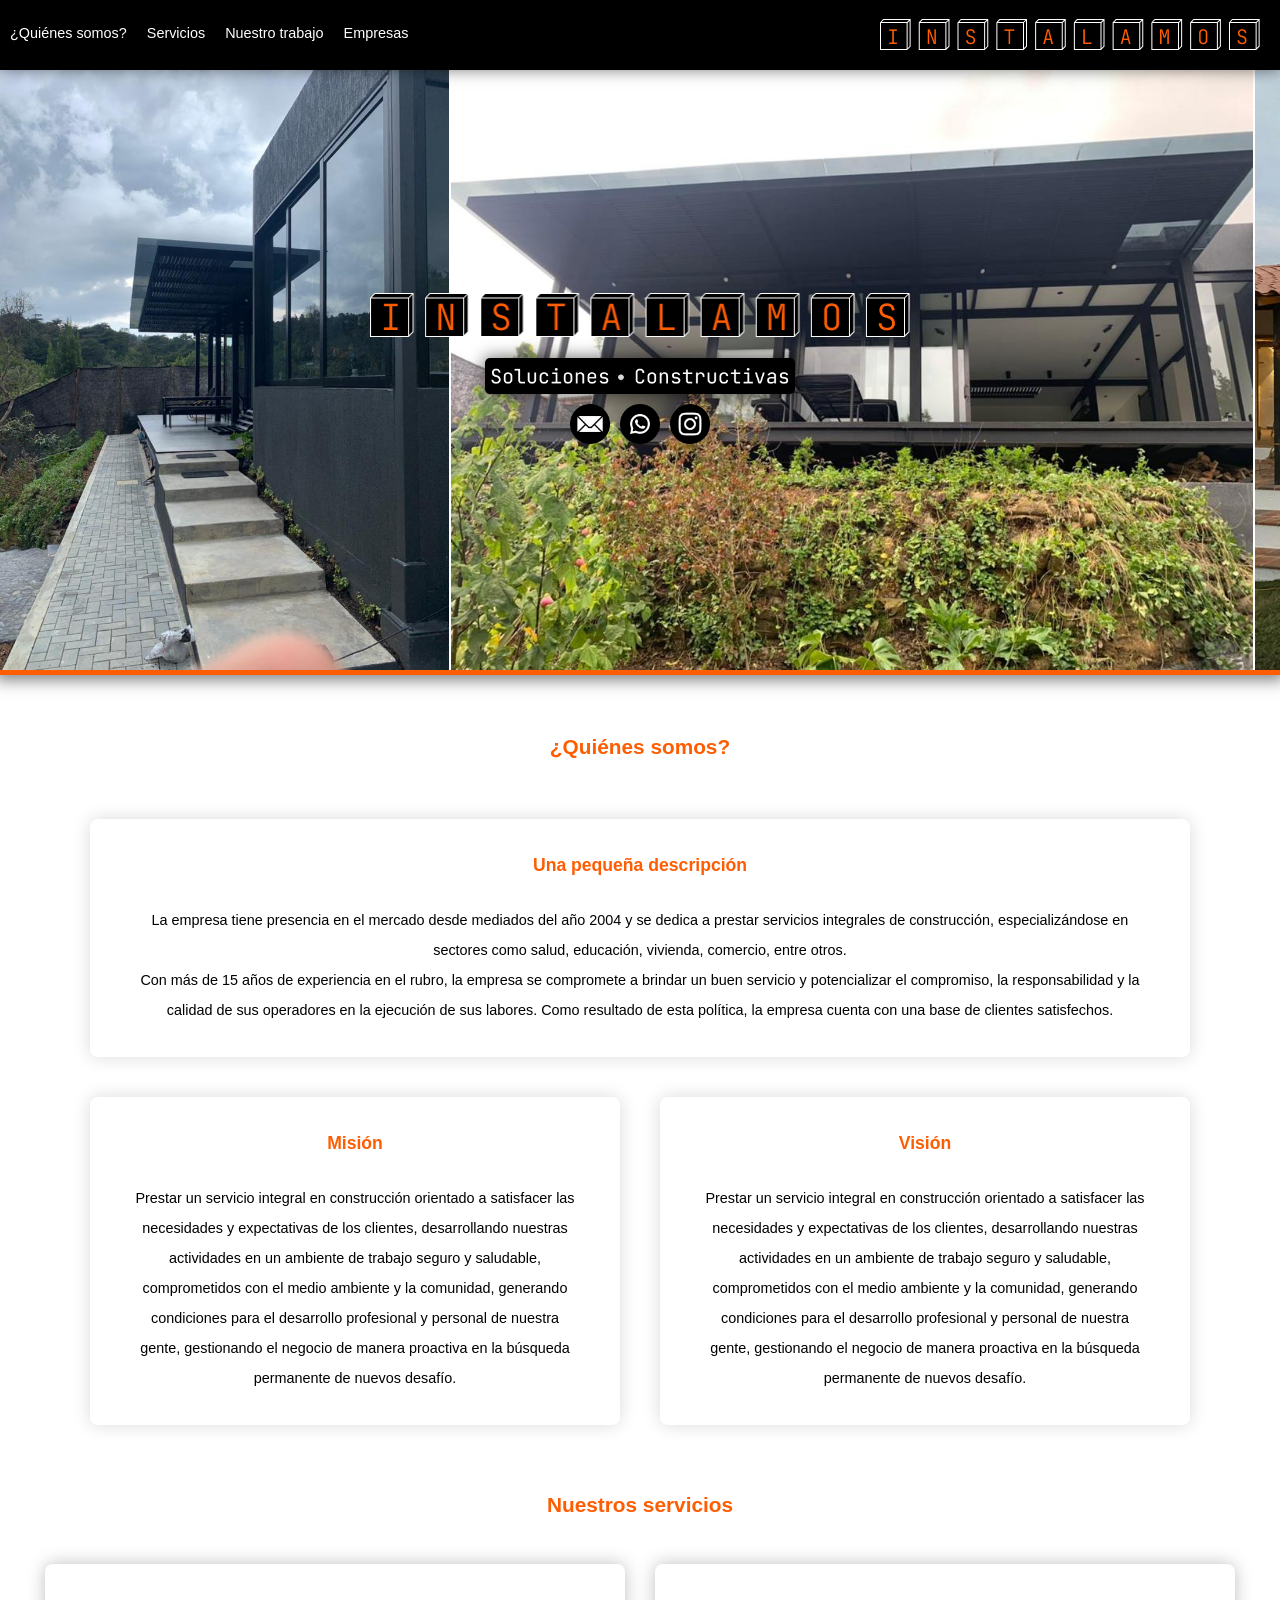
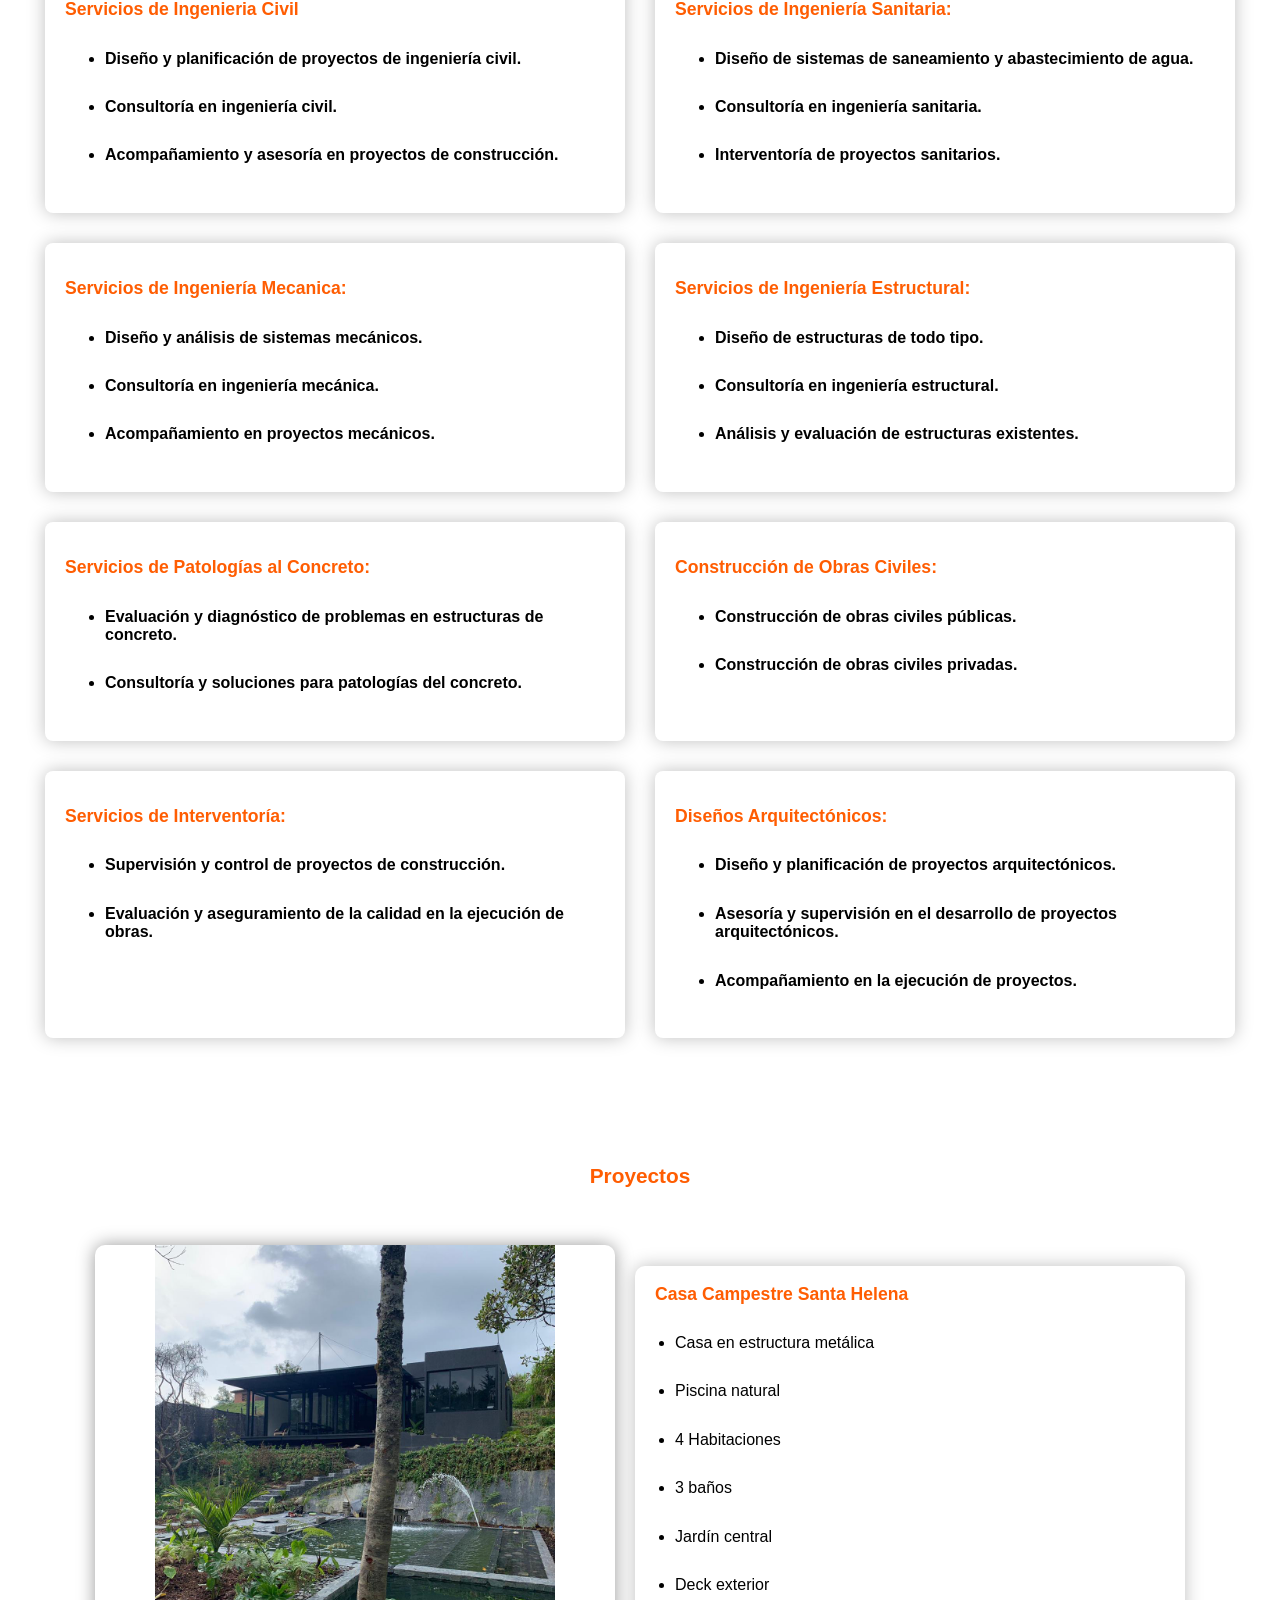
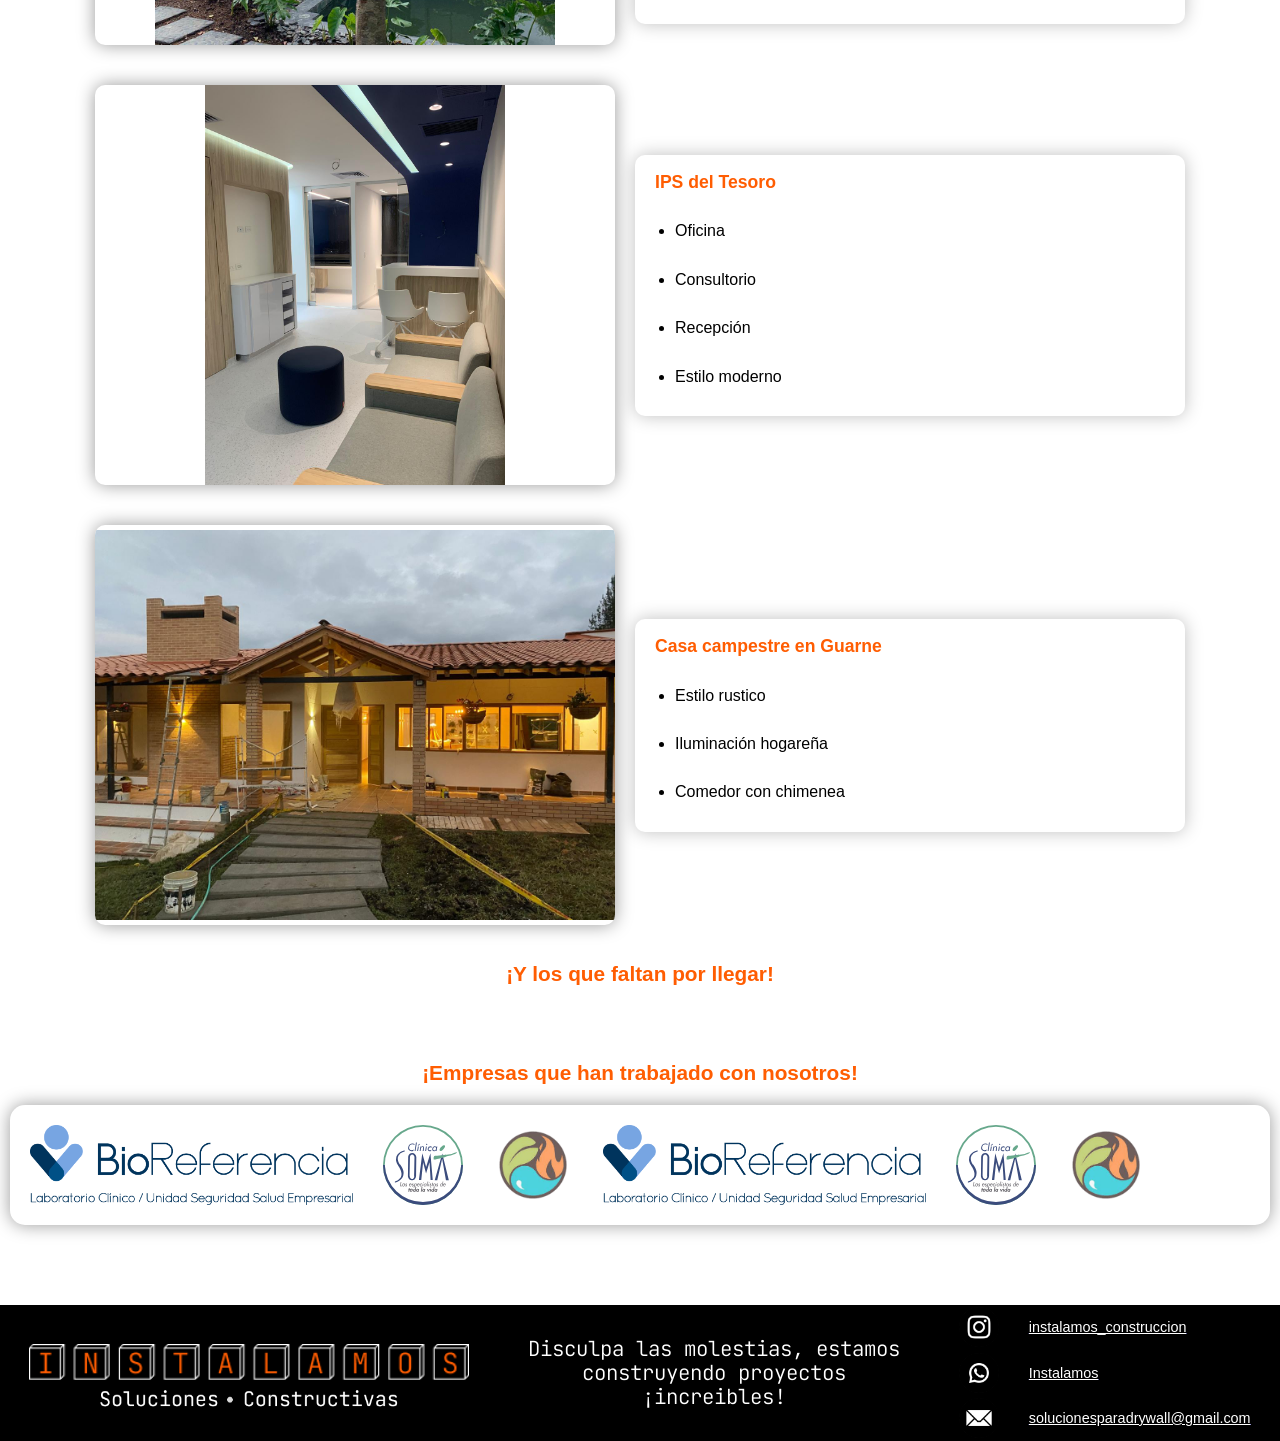
==== index.html @ e7bf5187 "navCel" ====
<!DOCTYPE html>
<html lang="es">

<head>
    <meta charset="UTF-8">
    <meta name="viewport" content="width=device-width, initial-scale=1.0">
    <link rel="stylesheet" href="./instalamos.css" type="text/css">
    <link rel="stylesheet" href="./normalize.css" type="text/css">
    <link rel="preconnect" href="https://fonts.googleapis.com">
    <script src="https://ajax.googleapis.com/ajax/libs/jquery/3.3.1/jquery.min.js"></script>
    <link rel="preconnect" href="https://fonts.gstatic.com" crossorigin>
    <link
        href="https://fonts.googleapis.com/css2?family=JetBrains+Mono:ital,wght@0,100;0,200;0,300;0,400;0,500;0,600;0,700;0,800;1,100;1,300;1,400;1,500;1,600;1,700;1,800&display=swap"
        rel="stylesheet">
    <script src="./imports/scrollreveal.js"></script>
    <title>Instalamos</title>
</head>

<body>
    <div class="navCel" id="navCel">
        <div class="imgNav">
            <img src="assets/navIcon.png" onclick="openNav()">
        </div>
        <div class="menu">
            <ul>
                <li><a href="#Whoweare">¿Quiénes somos?</a></li>
                <li><a href="#Services">Servicios</a></li>
                <li><a href="#jobs">Nuestro trabajo</a></li>
                <li><a href="#companys">Empresas</a></li>
            </ul>
        </div>
    </div>
    <nav id="Navbar" class="Nav-bar">
        <div class="first-mid">
            <ul class="Nav-bar-first-mid">
                <li><a href="#Whoweare">¿Quiénes somos?</a></li>
                <li><a href="#Services">Servicios</a></li>
                <li><a href="#jobs">Nuestro trabajo</a></li>
                <li><a href="#companys">Empresas</a></li>
            </ul>
        </div>
        <div class="second-mid">
            <img src="assets/navIcon.png" alt="" onclick="openNav()">
            <img src="./assets/second logo.png" alt="">
        </div>
    </nav>
    <header class="Header-content">
        <div class="aboveHeader">
            <div class="logo">
                <img class="logotype" src="./assets/first logo.png" alt="">
                <img class="phrase" src="./assets/phrase.png" alt="">
                <div class="inside-links">
                    <a href="mailto:solucionesparadrywall@gmail.com">
                        <img class="icon-red" src="./assets/correo-electronico.png" alt="">
                    </a>
                    <a href="https://wa.me/573127674443">
                        <img class="icon-red" src="./assets/whatsapp.png" alt="">
                    </a>
                    <a href="https://www.instagram.com/instalamos_construccion/">
                        <img class="icon-red" src="./assets/instagram.png" alt="">
                    </a>
                </div>
            </div>
        </div>
        <div class="content-group">
            <div class="orange-lines-logo">
                <div class="orange-lines">
                    <img src="./assets/casaCampestre/Escaleras exteriores.jpeg" alt="">
                    <img src="./assets/casaCampestre/Balcon.jpeg" alt="">
                    <img src="./assets/casaGuarne/casaGuarne - entrada.jpeg" alt="">
                    <img src="./assets/casaGuarne/casaGuarne - comedor.jpeg" alt="">
                    <img src="./assets/ipsTesoro/ipsTesoro - home.jpeg" alt="">
                    <img src="./assets/ipsTesoro/ipsTesoro - entrada.jpeg" alt="">
                    <img src="./assets/casaCampestre/Escaleras exteriores.jpeg" alt="">
                    <img src="./assets/casaCampestre/Balcon.jpeg" alt="">
                    <img src="./assets/casaGuarne/casaGuarne - entrada.jpeg" alt="">
                    <img src="./assets/casaGuarne/casaGuarne - comedor.jpeg" alt="">
                    <img src="./assets/ipsTesoro/ipsTesoro - home.jpeg" alt="">
                    <img src="./assets/ipsTesoro/ipsTesoro - entrada.jpeg" alt="">
                    <img src="./assets/casaCampestre/Escaleras exteriores.jpeg" alt="">
                    <img src="./assets/casaCampestre/Balcon.jpeg" alt="">
                    <img src="./assets/casaGuarne/casaGuarne - entrada.jpeg" alt="">
                    <img src="./assets/casaGuarne/casaGuarne - comedor.jpeg" alt="">
                    <img src="./assets/ipsTesoro/ipsTesoro - home.jpeg" alt="">
                    <img src="./assets/ipsTesoro/ipsTesoro - entrada.jpeg" alt="">
                </div>
            </div>
        </div>
    </header>
    <div id="Whoweare" class="titleBussines">
        <h2 >¿Quiénes somos?</h2>
    </div>
    <section class="bussines-description">
        <div class="description1 BoxDetails">
            <h3>Una pequeña descripción</h3>
            <p>La empresa tiene presencia en el mercado desde mediados del año 2004 y se dedica a prestar servicios
                integrales de construcción, especializándose en sectores como salud, educación, vivienda, comercio,
                entre otros. <br>
                Con más de 15 años de experiencia en el rubro, la empresa se compromete a brindar un buen servicio y
                potencializar el compromiso, la responsabilidad y la calidad de sus operadores en la ejecución de sus
                labores.
                Como resultado de esta política, la empresa cuenta con una base de clientes satisfechos.</p>
        </div>

        <div class="description2 BoxDetails">
            <h3>Misión</h3>
            <p>Prestar un servicio integral en construcción orientado a
                satisfacer las necesidades y expectativas de los clientes,
                desarrollando nuestras actividades en un ambiente de trabajo
                seguro y saludable, comprometidos con el medio ambiente y la
                comunidad, generando condiciones para el desarrollo profesional y
                personal de nuestra gente, gestionando el negocio
                de manera proactiva en la búsqueda permanente de nuevos desafío.</p>
        </div>
        <div class="description3 BoxDetails">
            <h3>Visión</h3>
            <p>Prestar un servicio integral en construcción orientado
                a satisfacer las necesidades y expectativas de los clientes, desarrollando
                nuestras actividades en un ambiente de trabajo seguro y saludable, comprometidos
                con el medio ambiente y la comunidad, generando condiciones para el desarrollo profesional y
                personal de nuestra gente, gestionando el negocio de manera proactiva en la búsqueda
                permanente de nuevos desafío.</p>
        </div>
    </section>
    <section class="bussines-services" >
        <div class="title" id="Services">
            <h2>Nuestros servicios</h2>
        </div>
        <div class="BoxDetails2">
            <h3>Servicios de Ingenieria Civil</h3>
            <ul>
                <li>Diseño y planificación de proyectos de ingeniería civil.</li>
                <li>Consultoría en ingeniería civil.</li>
                <li>Acompañamiento y asesoría en proyectos de construcción.</li>
            </ul>
        </div>
        <div class="BoxDetails2">
            <h3>Servicios de Ingeniería Sanitaria:</h3>
            <ul>
                <li>Diseño de sistemas de saneamiento y abastecimiento de agua.</li>
                <li>Consultoría en ingeniería sanitaria.</li>
                <li>Interventoría de proyectos sanitarios.</li>
            </ul>
        </div>
        <div class="BoxDetails2">
            <h3>Servicios de Ingeniería Mecanica:</h3>
            <ul>
                <li>Diseño y análisis de sistemas mecánicos.</li>
                <li>Consultoría en ingeniería mecánica.</li>
                <li>Acompañamiento en proyectos mecánicos.</li>
            </ul>
        </div>
        <div class="BoxDetails2">
            <h3>Servicios de Ingeniería Estructural:</h3>
            <ul>
                <li>Diseño de estructuras de todo tipo.</li>
                <li>Consultoría en ingeniería estructural.</li>
                <li>Análisis y evaluación de estructuras existentes.</li>
            </ul>
        </div>
        <div class="BoxDetails2">
            <h3>Servicios de Patologías al Concreto:</h3>
            <ul>
                <li>Evaluación y diagnóstico de problemas en estructuras de concreto.</li>
                <li>Consultoría y soluciones para patologías del concreto.</li>
            </ul>
        </div>
        <div class="BoxDetails2">
            <h3>Construcción de Obras Civiles:</h3>
            <ul>
                <li>Construcción de obras civiles públicas.</li>
                <li>Construcción de obras civiles privadas.</li>
            </ul>
        </div>
        <div class="BoxDetails2">
            <h3>Servicios de Interventoría:</h3>
            <ul>
                <li>Supervisión y control de proyectos de construcción.</li>
                <li>Evaluación y aseguramiento de la calidad en la ejecución de obras.</li>
            </ul>
        </div>
        <div class="BoxDetails2">
            <h3>Diseños Arquitectónicos:</h3>
            <ul>
                <li>Diseño y planificación de proyectos arquitectónicos.</li>
                <li>Asesoría y supervisión en el desarrollo de proyectos arquitectónicos.</li>
                <li>Acompañamiento en la ejecución de proyectos.</li>
            </ul>
        </div>
    </section>
    <section class="bussines-jobs">
        <p id="jobs"></p>
        <div class="title2">
            <h2>Proyectos</h2>
        </div>
        <div class="boxSlider">
            <div class="slider">
                <div class="slide">
                    <input type="radio" name="radio-btn1" id="radio1-1">
                    <input type="radio" name="radio-btn1" id="radio2-1">
                    <input type="radio" name="radio-btn1" id="radio3-1">
                    <input type="radio" name="radio-btn1" id="radio4-1">
                    <div class="st first-1">
                        <img src="./assets/casaCampestre/Casa.jpeg" alt="">
                    </div>
                    <div class="st">
                        <img src="./assets/casaCampestre/Jardin interior.jpeg" alt="">
                    </div>
                    <div class="st">
                        <img src="./assets/casaCampestre/Piscina de agua natural.jpeg" alt="">
                    </div>
                    <div class="st">
                        <img src="./assets/casaCampestre/Balcon.jpeg" alt="">
                    </div>
                </div>
            </div>
            <div class="job-description">
                <h3>Casa Campestre Santa Helena</h3>
                <ul>
                    <li>Casa en estructura metálica</li>
                    <li>Piscina natural</li>
                    <li>4 Habitaciones</li>
                    <li>3 baños</li>
                    <li>Jardín central</li>
                    <li>Deck exterior</li>
                </ul>
            </div>
        </div>

        <div class="boxSlider">
            <div class="slider">
                <div class="slide">
                    <input type="radio" name="radio-btn2" id="radio1-2">
                    <input type="radio" name="radio-btn2" id="radio2-2">
                    <input type="radio" name="radio-btn2" id="radio3-2">
                    <input type="radio" name="radio-btn2" id="radio4-2">
                    <input type="radio" name="radio-btn2" id="radio5-2">
                    <div class="st first-2">
                        <img src="./assets/ipsTesoro/ipsTesoro - home.jpeg" alt="">
                    </div>
                    <div class="st">
                        <img src="./assets/ipsTesoro/ipsTesoro - consultorio.jpeg" alt="">
                    </div>
                    <div class="st">
                        <img src="./assets/ipsTesoro/ipsTesoro - oficina.jpeg" alt="">
                    </div>
                    <div class="st">
                        <img src="./assets/ipsTesoro/ipsTesoro - recepcion.jpeg" alt="">
                    </div>
                    <div class="st">
                        <img src="./assets/ipsTesoro/ipsTesoro - entrada.jpeg" alt="">
                    </div>
                </div>
            </div>
            <div class="job-description">
                <h3>IPS del Tesoro</h3>
                <ul>
                    <li>Oficina</li>
                    <li>Consultorio</li>
                    <li>Recepción</li>
                    <li>Estilo moderno</li>
                </ul>
            </div>
        </div>

        <div class="boxSlider">
            <div class="slider">
                <div class="slide">
                    <input type="radio" name="radio-btn3" id="radio1-3">
                    <input type="radio" name="radio-btn3" id="radio2-3">
                    <input type="radio" name="radio-btn3" id="radio3-3">
                    <input type="radio" name="radio-btn3" id="radio4-3">
                    <input type="radio" name="radio-btn3" id="radio5-3">
                    <div class="st first-3">
                        <img src="./assets/casaGuarne/casaGuarne - entrada.jpeg" alt="">
                    </div>
                    <div class="st">
                        <img src="./assets/casaGuarne/casaGuarne - exterior.jpeg" alt="">
                    </div>
                    <div class="st">
                        <img src="./assets/casaGuarne/casaGuarne - Salon.jpeg" alt="">
                    </div>
                    <div class="st">
                        <img src="./assets/casaGuarne/casaGuarne - comedor.jpeg" alt="">
                    </div>
                    <div class="st">
                        <img src="./assets/casaGuarne/casaGuarne - corredor.jpeg" alt="">
                    </div>
                </div>
            </div>
            <div class="job-description">
                <h3>Casa campestre en Guarne</h3>
                <ul>
                    <li>Estilo rustico</li>
                    <li>Iluminación hogareña</li>
                    <li>Comedor con chimenea</li>
                </ul>
            </div>
        </div>
        <div class="title2">
            <h2>¡Y los que faltan por llegar!</h2>
        </div>
    </section>
    <section class="companys">
        <p id="companys"></p>
        <div class="title2">
            <h2>¡Empresas que han trabajado con nosotros!</h2>
        </div>
        <div class="Logo-bussines-slide">
            <div class="slide-track">
                <div class="img-slide">
                    <img src="./assets/logo2.png" alt="">
                </div>
                <div class="img-slide">
                    <img src="./assets/logo-clinica-soma.svg" alt="">
                </div>
                <div class="img-slide">
                    <img src="./assets/[removal.ai]_f35acdb7-90f9-452a-aef2-ff10875763e5-sin-titulo.png" alt="">
                </div>
                <div class="img-slide">
                    <img src="./assets/logo2.png" alt="" class="">
                </div>
                <div class="img-slide">
                    <img src="./assets/logo-clinica-soma.svg" alt="">
                </div>
                <div class="img-slide">
                    <img src="./assets/[removal.ai]_f35acdb7-90f9-452a-aef2-ff10875763e5-sin-titulo.png" alt=""
                        class="logo-bio">
                </div>
            </div>
        </div>
    </section>
    <footer class="footer">
        <div class="first-footer">
            <img src="./assets/third logo.png" alt="">
            <img src="./assets/phrase.png" alt="">
        </div>
        <div class="second-footer">
            <h2>
                Disculpa las molestias, estamos<br> construyendo proyectos <br>¡increibles!
            </h2>
        </div>
        <div class="third-footer">
            <a href="https://www.instagram.com/instalamos_construccion/" class="social-red">
                <img src="assets/instagram.png" alt="">
                <p>instalamos_construccion</p>
            </a>
            <a href="https://wa.me/573127674443" class="social-red">
                <img src="assets/whatsapp.png" alt="">
                <p>Instalamos</p>
            </a>
            <a href="mailto:solucionesparadrywall@gmail.com" class="social-red">
                <img src="assets/correo-electronico.png" alt="">
                <p>solucionesparadrywall@gmail.com</p>
            </a>
        </div>
    </footer>
    <script src="./instalamos.js"></script>
</body>

</html>
---- instalamos.css ----
@keyframes scroll {
    0% {
        -webkit-transform: translateX(0);
        transform: translateX(0);
    }
    100% {
        
        -webkit-transform: translateX(calc((-600px * 9)));
        transform: translateX(calc((-600px * 9)));
    }
    
}
@keyframes scroll2 {
    0% {
        -webkit-transform: translateX(calc((200px * 6)));
        transform: translateX(calc((200px * 6)));
    }
    100% {
        -webkit-transform: translateX(calc((-200px * 6)));
        transform: translateX(calc((-200px * 6)));
    }
}
@keyframes translateNavOpen {
    0%{
        transform: translateX(-300px);
    }
    100%{
        transform: translateX(0);
    }
}
@keyframes translateNavClose {
    0%{
        transform: translateX(0);
    }
    100%{
        transform: translateX(-400px);
    }
}
body{
    box-sizing: border-box;
    scroll-behavior: smooth;
    height: 100%;
}
.Header-content{
    width: 100%;
    height: 600px;
    overflow: hidden;
    box-shadow: 0px 0px 15px 5px rgba(0, 0, 0, 0.50);
    border-bottom: 5px var(--c1) solid;
}
.Header-background-image{
    width: 100%;
    position: absolute;
}
.content-group{
    position: relative;
    z-index: 10;
}
.orange-lines-logo{
    width: 100vw;
    box-sizing: border-box;
    overflow: hidden;
}
.orange-lines {
    width: 2000px;
    display: grid;
    gap: 2px;
    grid-template-columns: repeat(18, minmax(auto, 1fr));
    grid-template-rows: 600px;
    animation: scroll 50s linear infinite;
    -webkit-animation: scroll 50s linear infinite;
    
}
.orange-lines img {
    object-fit: contain;
    height: 600px;
}
.aboveHeader{
    width: 100%;
    height: 600px;
    position: absolute;
    z-index: 20;
    display: flex;
    justify-content: center;
    align-items: center;
}
.logo{
    border-radius: 35px;
    position: absolute;
    display: flex;
    flex-direction: column;
    justify-content: center;
    align-items: center;
}
.logotype{
    width: clamp(340px,50vw,540px);
    margin-bottom: 20px;

}
.phrase{
    width: clamp(260px,50vw,300px);
    margin-bottom: 10px;
    background-color: var(--b);
    border-radius: 5px;
    padding: 5px;
    box-shadow: 0px 0px 15px 2px rgba(0, 0, 0, 0.50);
}
.navCel{
    background-color: var(--b);
    width: 300px;
    height: 100%;
    display: none;
    position: fixed;
    z-index: 300;
    padding: 15px 0 0 10px;
}
.imgNav img{
    width: 40px;
    cursor: pointer;
}
.menu ul{
    margin: 0;
    margin-top: -20px;
}
.menu  li a{
    display: inline-block;
    position: relative;
    padding-bottom: 0.25rem;
    color: var(--w);
    font-weight: 500;
    cursor: pointer;
    text-decoration: none;
}
li{
    margin: 30px 0;
}
.inside-links{
    height: fit-content;
    display: flex;
    gap: 10px;
    justify-content: center;
}
.icon-red{
    object-fit: cover;
    width: clamp(30px, 8vw,40px);
}
.Nav-bar{
    background-color: var(--b);
    display: flex;
    width: 100%;
    height: 70px;
    position: sticky;
    top: 0;
    overflow: hidden;
    z-index: 30;
    transition:all .2s ease-in-out;
    box-shadow: 0px 0px 15px 0px rgba(0, 0, 0, 0.50);

}
.first-mid{
    width: 100%;
    display: flex;
    height: 100%;
    align-items: center;
    justify-content: left;
}
.second-mid{
    display: flex;
    justify-content: right;
    align-items: center;
    padding-right: 20px;
}
.second-mid img:nth-child(1){
    display: none;
}

.second-mid img:nth-child(2){
    width: clamp(250px,30vw,380px);
}

.Nav-bar-first-mid{
    display: flex;
    gap: 20px;
    padding-left: 10px;
}
.Nav-bar-first-mid {
    list-style: none;
}
.Nav-bar-first-mid  li a{
    display: inline-block;
    position: relative;
    padding-bottom: 0.25rem;
    color: var(--w);
    font-weight: 500;
    cursor: pointer;
    text-decoration: none;
}
.Nav-bar-first-mid  li a::before{
    content: "";
    position: absolute;
    right: 0;
    bottom: 0;
    width: 0;
    height: 2px;
    background-color: var(--c1);
    transition: width 0.25s ease-out;
    border-radius: 20px;
}

.Nav-bar-first-mid  li a:hover:before{
    width: 100%;
    left: 0;
    right: auto;
}
.bussines-description{
    width: 100%;
    padding: 0 90px;
    box-sizing: border-box;
    display: grid;
    grid-gap: 40px;
    grid-template-columns: 1fr 1fr;
    grid-template-rows: repeat(2, auto);
    grid-template-areas: "Description Description"
                         "Mision Vision";
}
.titleBussines{
    margin: 60px 0;
    width: 100%;
    text-align: center;
}
.BoxDetails{
    text-align: center;
    padding: 18px 40px;
    box-shadow: 0px 0px 18px 0px rgba(0, 0, 0, 0.15);
    border-radius: 8px;
}
.BoxDetails p{
    line-height: 30px;
    margin-top: 30px;
    font-weight: 500;
}
.description1{
    grid-column-start:Description;
    grid-column-end: Description;
}
.description2{
    grid-column-start: Mision;
    grid-column-end: Mision;
}
.description3{
    grid-column-start:Vision;
    grid-column-end: Vision;
}
.bussines-services{
    width: 100%;
    margin: 0 auto;
    height: fit-content;

    box-sizing: border-box;
    display: flex;
    flex-direction: column;
    flex-flow: row wrap;
    gap: 30px;
    justify-content: center;
   
}

.bussines-services .title{
    width: 100%;
    margin-top: 50px;
    grid-column-start: title;
    grid-column-end: title;
    text-align: center;
}
.BoxDetails2{
    width: clamp(350px,50vw,580px);
    overflow: hidden;
    box-sizing: border-box;
    padding: 18px 20px;
    box-shadow: 0px 0px 18px 0px rgba(0, 0, 0, 0.25);
    border-radius: 8px;
    font-weight: 700;
}

.bussines-jobs{
    width: 100%;
    height: fit-content;
    display: flex;
    flex-direction: column;
    box-sizing: border-box;
    margin-top: 80px;
}
.title2{
    text-align: center;
    margin-bottom: 20px;
    width: 100%;
}
.boxSlider{
    display: flex;
    flex-direction: row;
    flex-flow: row wrap;
    gap: 20px;
    align-items: center;
    justify-content: center;
    margin: 20px 0;
}
.job-description{
    width: clamp(350px,50vw,550px);
    border-radius: 10px;
    box-shadow: 0px 0px 18px 0px rgba(0, 0, 0, 0.25);
}
.job-description h3{
    margin-left: 20px;
}
.slider{
    grid-column-start: title;
    width: clamp(350px,50vw,520px);
    height: clamp(400px,50vw,400px);
    border-radius: 10px;
    overflow: hidden;
    box-shadow: 0px 0px 18px 0px rgba(0, 0, 0, 0.40);
}
.slide{
    width: 500%;
    height: 400px;
    display: flex;
}
.slide input{
    display: none;
    
}
.st{
    width: 20%;
    transition: 2s;
    overflow: hidden;
    box-sizing: border-box;
    
}
.st img{
    width: clamp(350px,50vw,520px);
    height: clamp(400px,50vw,400px);
    object-fit: contain;
}

/* 1 carrousel  */
#radio1-1:checked ~ .first-1 {
    margin-left: 0;
}

#radio2-1:checked ~ .first-1 {
    margin-left: -20%;
}

#radio3-1:checked ~ .first-1 {
    margin-left: -40%;
}

#radio4-1:checked ~ .first-1 {
    margin-left: -60%;
}

/* 2 carrousel  */
#radio1-2:checked ~ .first-2 {
    margin-left: 0;
}

#radio2-2:checked ~ .first-2 {
    margin-left: -20%;
}

#radio3-2:checked ~ .first-2 {
    margin-left: -40%;
}

#radio4-2:checked ~ .first-2 {
    margin-left: -60%;
}
#radio5-2:checked ~ .first-2 {
    margin-left: -80%;
}

/* 3 carrousel */

#radio1-3:checked ~ .first-3 {
    margin-left: 0;
}

#radio2-3:checked ~ .first-3 {
    margin-left: -20%;
}

#radio3-3:checked ~ .first-3 {
    margin-left: -40%;
}

#radio4-3:checked ~ .first-3 {
    margin-left: -60%;
}
#radio5-3:checked ~ .first-3 {
    margin-left: -80%;
}
.companys{
    margin-bottom: 60px;
    width: 100%;
    height: fit-content;
    box-sizing: border-box;
    overflow: hidden;
    padding: 20px 10px;
}
.Logo-bussines-slide{
    display: flex;
    width: 100%;
    height: auto;
    margin: 0 auto;
    overflow: hidden;
    box-shadow: 0px 0px 18px 0px rgba(0, 0, 0, 0.40);
    border-radius: 15px;
}
.slide-track{
    padding: 20px;
    display: flex;
    overflow: hidden;
    box-sizing: border-box;
    animation: scroll2 30s linear infinite;
    -webkit-animation: scroll2 30s linear infinite;
    width: calc(200px * 6);
    min-width: calc(200px * 6);
    gap: 30px;
}
.img-slide{
    height: 80px;
}
.img-slide img{
    height:100%;
    object-fit: cover;
}
.footer{
    background-color: var(--b);
    box-sizing: border-box;
    overflow: hidden;
    width: 100%;
    position: relative;
    bottom: 0;
    left: 0;
    display: flex;
    flex-flow: wrap row;
    justify-content: space-around;
    align-items: center;
}
.first-footer{
    margin-top: 10px;
}
.first-footer img{
    width: clamp(340px,50vw,440px);
}
.first-footer, .second-footer{
    overflow: hidden;
    height: 100%;
    display: flex;
    flex-direction: column;
    justify-content: center;
    align-items: center
}
.third-footer{
 
    display: flex;
    flex-direction: column;
    align-items: left;
    overflow: hidden;

}
.first-footer :nth-child(2){
    margin-top: 5px;
    width: 300px;
    font-family: jet;
}
.second-footer h2{
    text-align: center;
    color: var(--w);
    font-weight: 300;
    font-family: 'JetBrains Mono', monospace;
}
.social-red{
    flex-direction: row;
    display: flex;
    align-items: center;
}
.social-red img{
    width: 40px;
    margin-right: 30px;
    object-fit: contain;
    border-radius: 100%;
    aspect-ratio: 1/1;
    
}
.social-red p{
    color: var(--w);
    text-decoration: underline;
    text-decoration-color: var(--w);
}
@media (max-width: 800px){
    .bussines-description{
        width: 100%;
        padding: 0;
        display: flex;
        flex-direction: column;
    }
    .first-mid{
        display: none;
    }
    .second-mid img:nth-child(1){
        display: block;
        width: 40px;
        cursor: pointer;
    }
    .second-mid{
        justify-content: space-between;
        padding-left: 10px;
        width: 100%;
    }
    .second-footer{
        display: none;
    }
}
@media (max-width: 600px){
    .Background-image{
       display: none;
    }
    .Filter-box{
        display: none;
    }
}
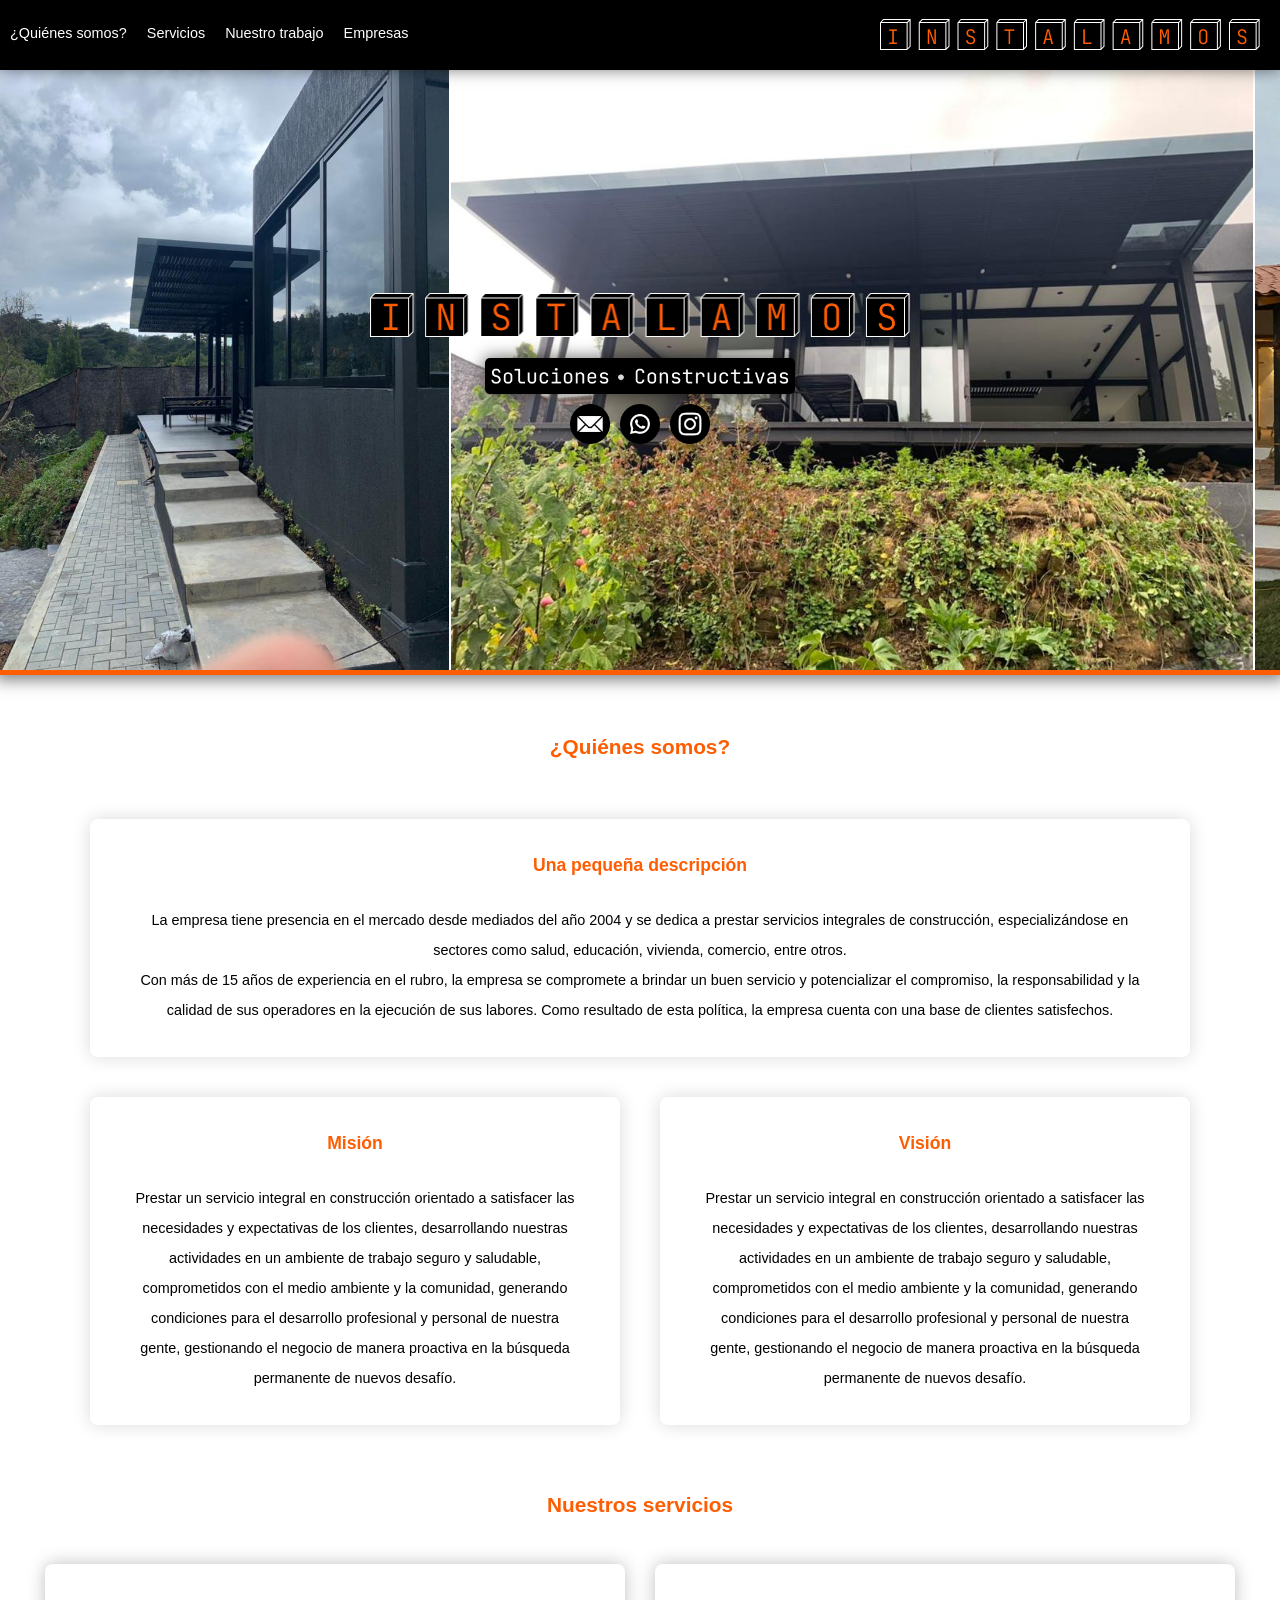
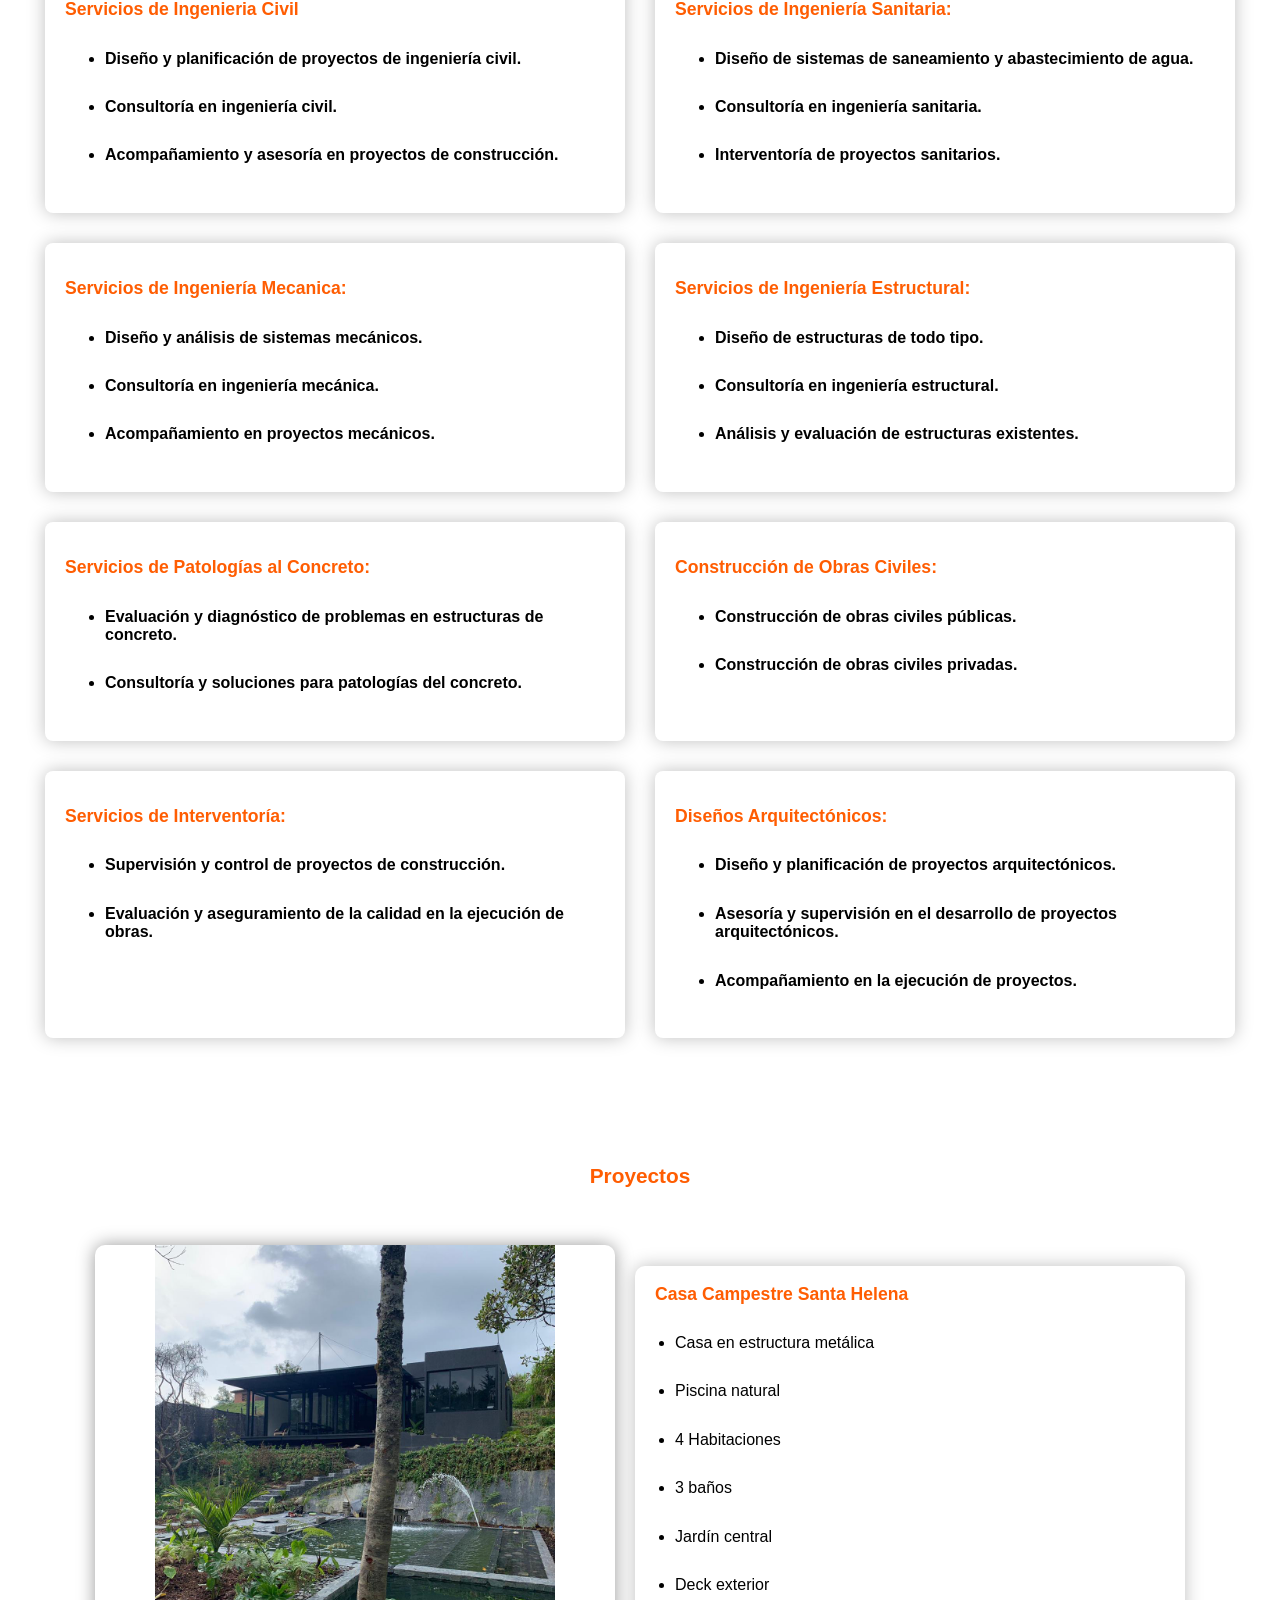
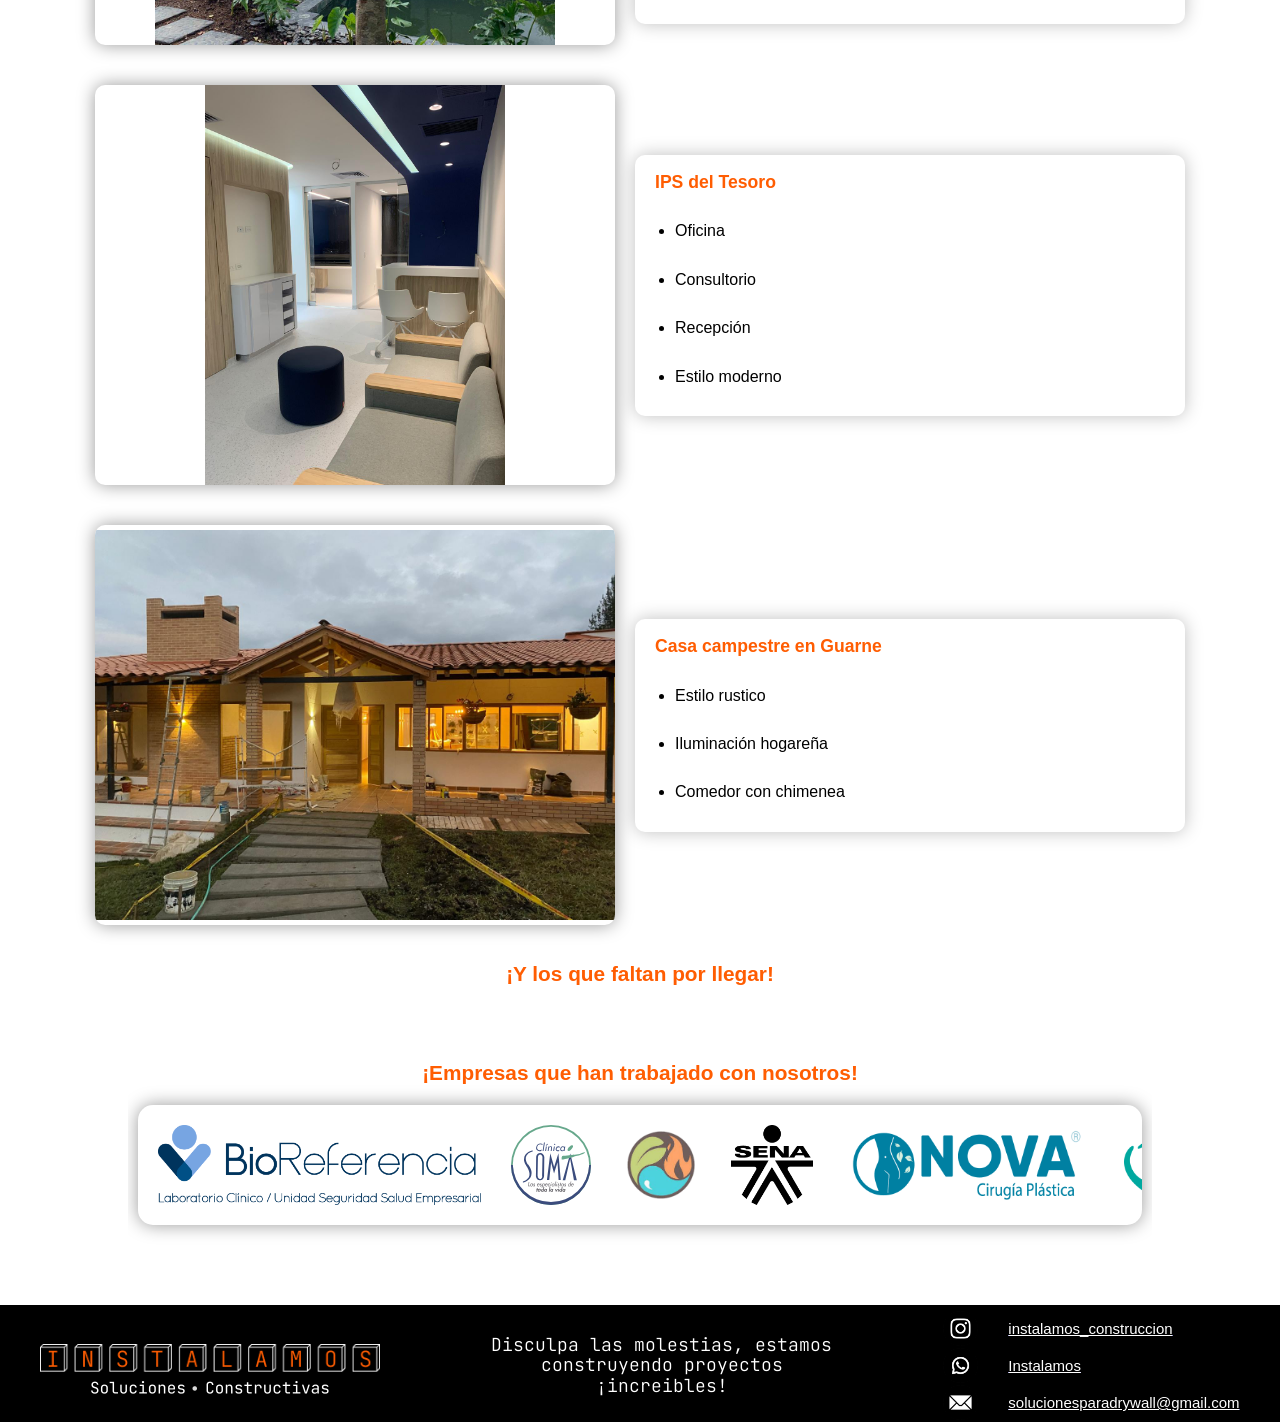
==== commit 065f20b3: "slider enterprise" ====
--- a/index.html
+++ b/index.html
@@ -23,11 +23,23 @@
         </div>
         <div class="menu">
             <ul>
-                <li><a href="#Whoweare">¿Quiénes somos?</a></li>
-                <li><a href="#Services">Servicios</a></li>
-                <li><a href="#jobs">Nuestro trabajo</a></li>
-                <li><a href="#companys">Empresas</a></li>
-            </ul>
+                <li><a href="#Whoweare" onclick="openNav()">¿Quiénes somos?</a></li>
+                <li><a href="#Services" onclick="openNav()">Servicios</a></li>
+                <li><a href="#jobs" onclick="openNav()">Nuestro trabajo</a></li>
+                <li><a href="#companys" onclick="openNav()">Empresas</a></li>
+            </ul>
+            <div class="inside-linksNav">
+                <a href="mailto:solucionesparadrywall@gmail.com">
+                    <img class="icon-red" src="./assets/correo-electronico.png" alt="">
+                </a>
+                <a href="https://wa.me/573127674443">
+                    <img class="icon-red" src="./assets/whatsapp.png" alt="">
+                </a>
+                <a href="https://www.instagram.com/instalamos_construccion/">
+                    <img class="icon-red" src="./assets/instagram.png" alt="">
+                </a>
+            </div>
+            
         </div>
     </div>
     <nav id="Navbar" class="Nav-bar">
@@ -318,14 +330,61 @@
                     <img src="./assets/[removal.ai]_f35acdb7-90f9-452a-aef2-ff10875763e5-sin-titulo.png" alt="">
                 </div>
                 <div class="img-slide">
-                    <img src="./assets/logo2.png" alt="" class="">
+                    <img src="./assets/senaIcon.png" alt="">
+                </div>
+                <div class="img-slide">
+                    <img src="./assets/clinicaNova.png" alt="">
+                </div>
+                <div class="img-slide">
+                    <img src="./assets/clinicaAntioquiaLogo.png" alt="">
+                </div>
+                <div class="img-slide">
+                    <img src="./assets/clinicaSomerLogo.png" alt="">
+                </div>
+                <div class="img-slide">
+                    <img src="./assets/edesoLogo.png" alt="">
+                </div>
+                <div class="img-slide">
+                    <img src="./assets/iduLogo.png" alt="">
+                </div>
+                <div class="img-slide">
+                    <img src="./assets/unicaLogo.png" alt="">
+                </div>
+                <div class="img-slide">
+                    <img src="./assets/alcadiadeMedellinLogo.png" alt="">
+                </div>
+                <div class="img-slide">
+                    <img src="./assets/logo2.png" alt="">
                 </div>
                 <div class="img-slide">
                     <img src="./assets/logo-clinica-soma.svg" alt="">
                 </div>
                 <div class="img-slide">
-                    <img src="./assets/[removal.ai]_f35acdb7-90f9-452a-aef2-ff10875763e5-sin-titulo.png" alt=""
-                        class="logo-bio">
+                    <img src="./assets/[removal.ai]_f35acdb7-90f9-452a-aef2-ff10875763e5-sin-titulo.png" alt="">
+                </div>
+                <div class="img-slide">
+                    <img src="./assets/senaIcon.png" alt="">
+                </div>
+                <div class="img-slide">
+                    <img src="./assets/clinicaNova.png" alt="">
+                </div>
+                <div class="img-slide">
+                    <img src="./assets/clinicaAntioquiaLogo.png" alt="">
+                </div>
+                <div class="img-slide">
+                    <img src="./assets/clinicaSomerLogo.png" alt="">
+                </div>
+                <div class="img-slide">
+                    <img src="./assets/edesoLogo.png" alt="">
+                </div>
+                <div class="img-slide">
+                    <img src="./assets/iduLogo.png" alt="">
+                </div>
+                <div class="img-slide">
+                    <img src="./assets/unicaLogo.png" alt="">
+                </div>
+                <div class="img-slide">
+                    <img src="./assets/alcadiadeMedellinLogo.png" alt="">
                 </div>
             </div>
         </div>
--- a/instalamos.css
+++ b/instalamos.css
@@ -12,12 +12,12 @@
 }
 @keyframes scroll2 {
     0% {
-        -webkit-transform: translateX(calc((200px * 6)));
-        transform: translateX(calc((200px * 6)));
+        -webkit-transform: translateX(0);
+        transform: translateX(0);
     }
     100% {
-        -webkit-transform: translateX(calc((-200px * 6)));
-        transform: translateX(calc((-200px * 6)));
+        -webkit-transform: translateX(calc(-200px * 11 - 30px * 11));
+        transform: translateX(calc(-200px * 11 - 30px * 11)); 
     }
 }
 @keyframes translateNavOpen {
@@ -136,6 +136,12 @@
 }
 .inside-links{
     height: fit-content;
+    display: flex;
+    gap: 10px;
+    justify-content: center;
+}
+.inside-linksNav{
+    align-items: end;
     display: flex;
     gap: 10px;
     justify-content: center;
@@ -401,7 +407,8 @@
 }
 .companys{
     margin-bottom: 60px;
-    width: 100%;
+    width: 80%;
+    margin: 0 auto 60px auto;
     height: fit-content;
     box-sizing: border-box;
     overflow: hidden;
@@ -421,10 +428,10 @@
     display: flex;
     overflow: hidden;
     box-sizing: border-box;
-    animation: scroll2 30s linear infinite;
-    -webkit-animation: scroll2 30s linear infinite;
-    width: calc(200px * 6);
-    min-width: calc(200px * 6);
+    animation: scroll2 60s linear infinite;
+    -webkit-animation: scroll2 60s linear infinite;
+    width: calc(200px * 22);
+    min-width: calc(200px * 22); 
     gap: 30px;
 }
 .img-slide{
@@ -442,16 +449,21 @@
     position: relative;
     bottom: 0;
     left: 0;
+    padding-top: 5px;
     display: flex;
     flex-flow: wrap row;
     justify-content: space-around;
     align-items: center;
+    gap: 30px;
 }
 .first-footer{
     margin-top: 10px;
 }
-.first-footer img{
-    width: clamp(340px,50vw,440px);
+.first-footer img:nth-child(1){
+    width: clamp(240px,50vw,340px);
+}
+.first-footer img:nth-child(2){
+    width: clamp(140px,50vw,240px);
 }
 .first-footer, .second-footer{
     overflow: hidden;
@@ -475,6 +487,7 @@
     font-family: jet;
 }
 .second-footer h2{
+    font-size: 18px;
     text-align: center;
     color: var(--w);
     font-weight: 300;
@@ -486,7 +499,7 @@
     align-items: center;
 }
 .social-red img{
-    width: 40px;
+    width: 35px;
     margin-right: 30px;
     object-fit: contain;
     border-radius: 100%;
@@ -494,11 +507,16 @@
     
 }
 .social-red p{
+    font-size: 15px;
     color: var(--w);
     text-decoration: underline;
     text-decoration-color: var(--w);
+    margin: 10px 0;
 }
 @media (max-width: 800px){
+    .inside-linksNav{
+        height: 68%;
+    }
     .bussines-description{
         width: 100%;
         padding: 0;
@@ -523,6 +541,9 @@
     }
 }
 @media (max-width: 600px){
+    .inside-linksNav{
+        height: 62%;
+    }
     .Background-image{
        display: none;
     }
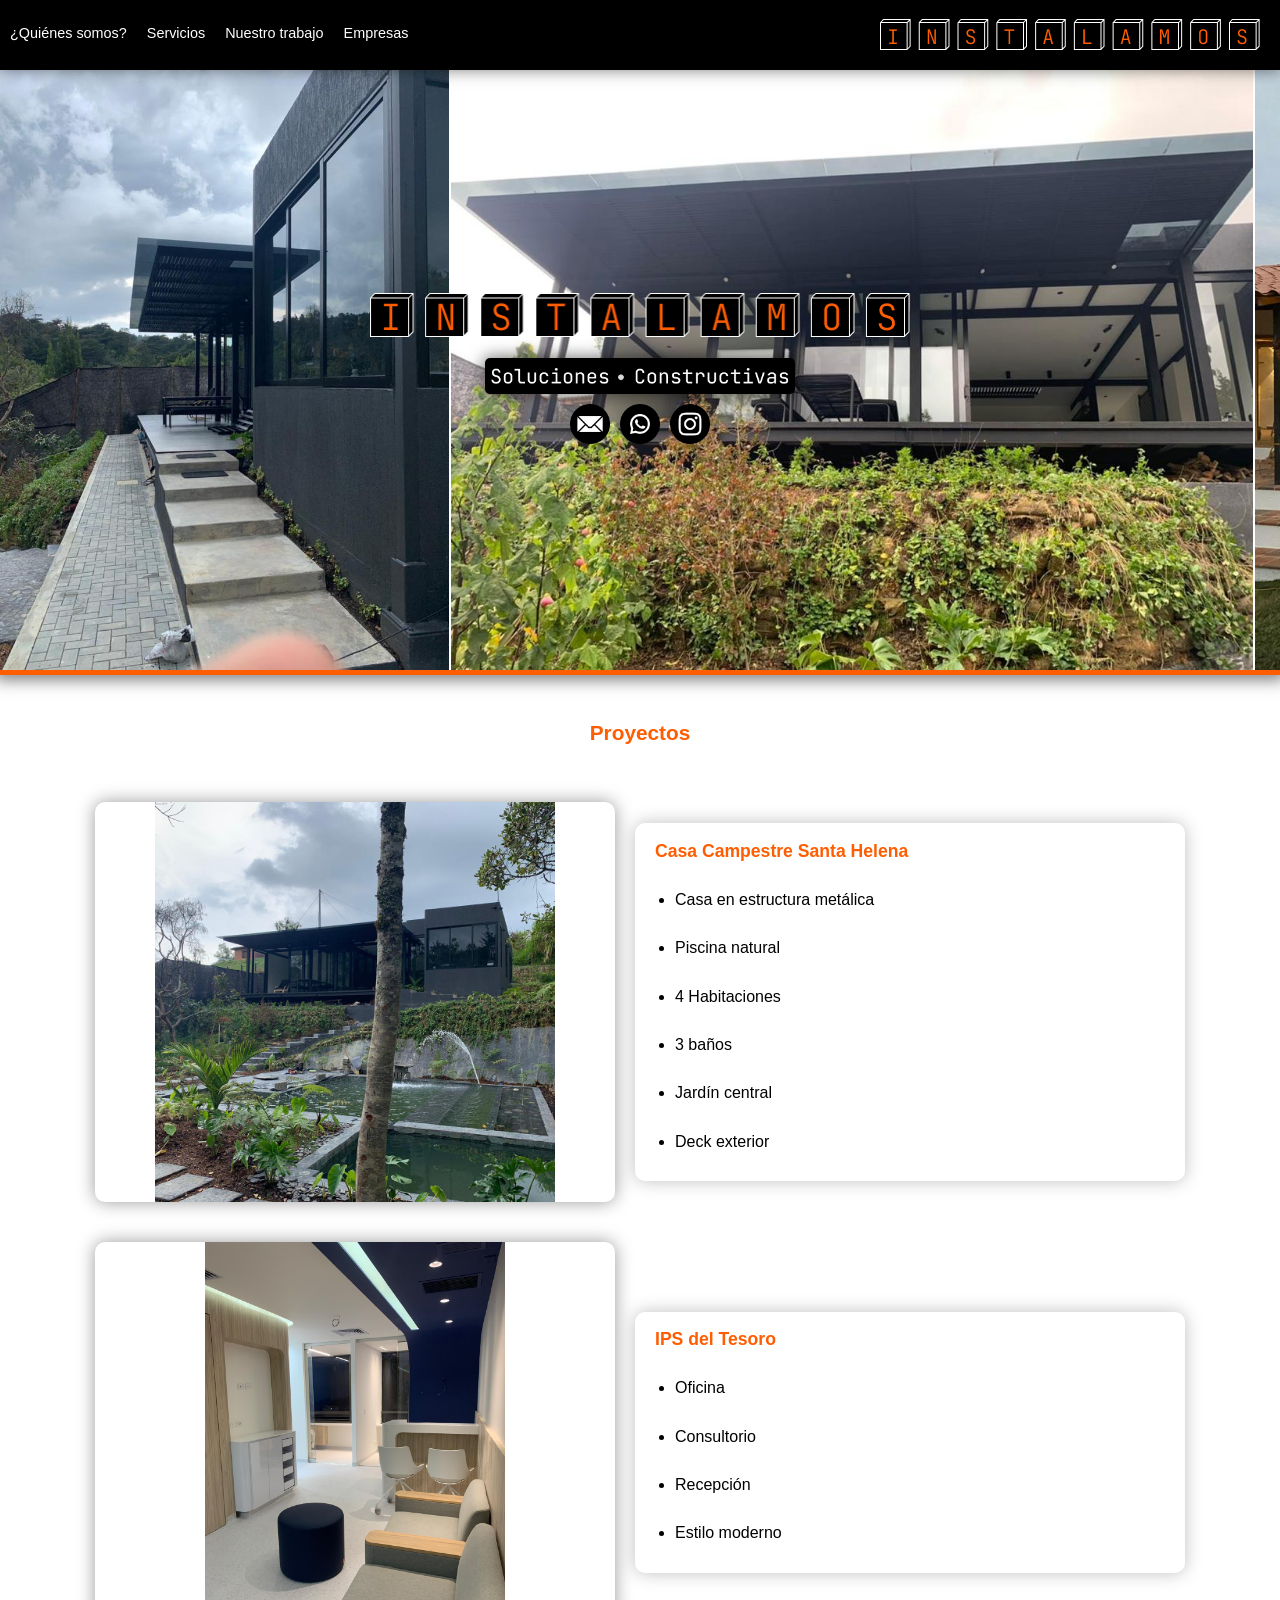
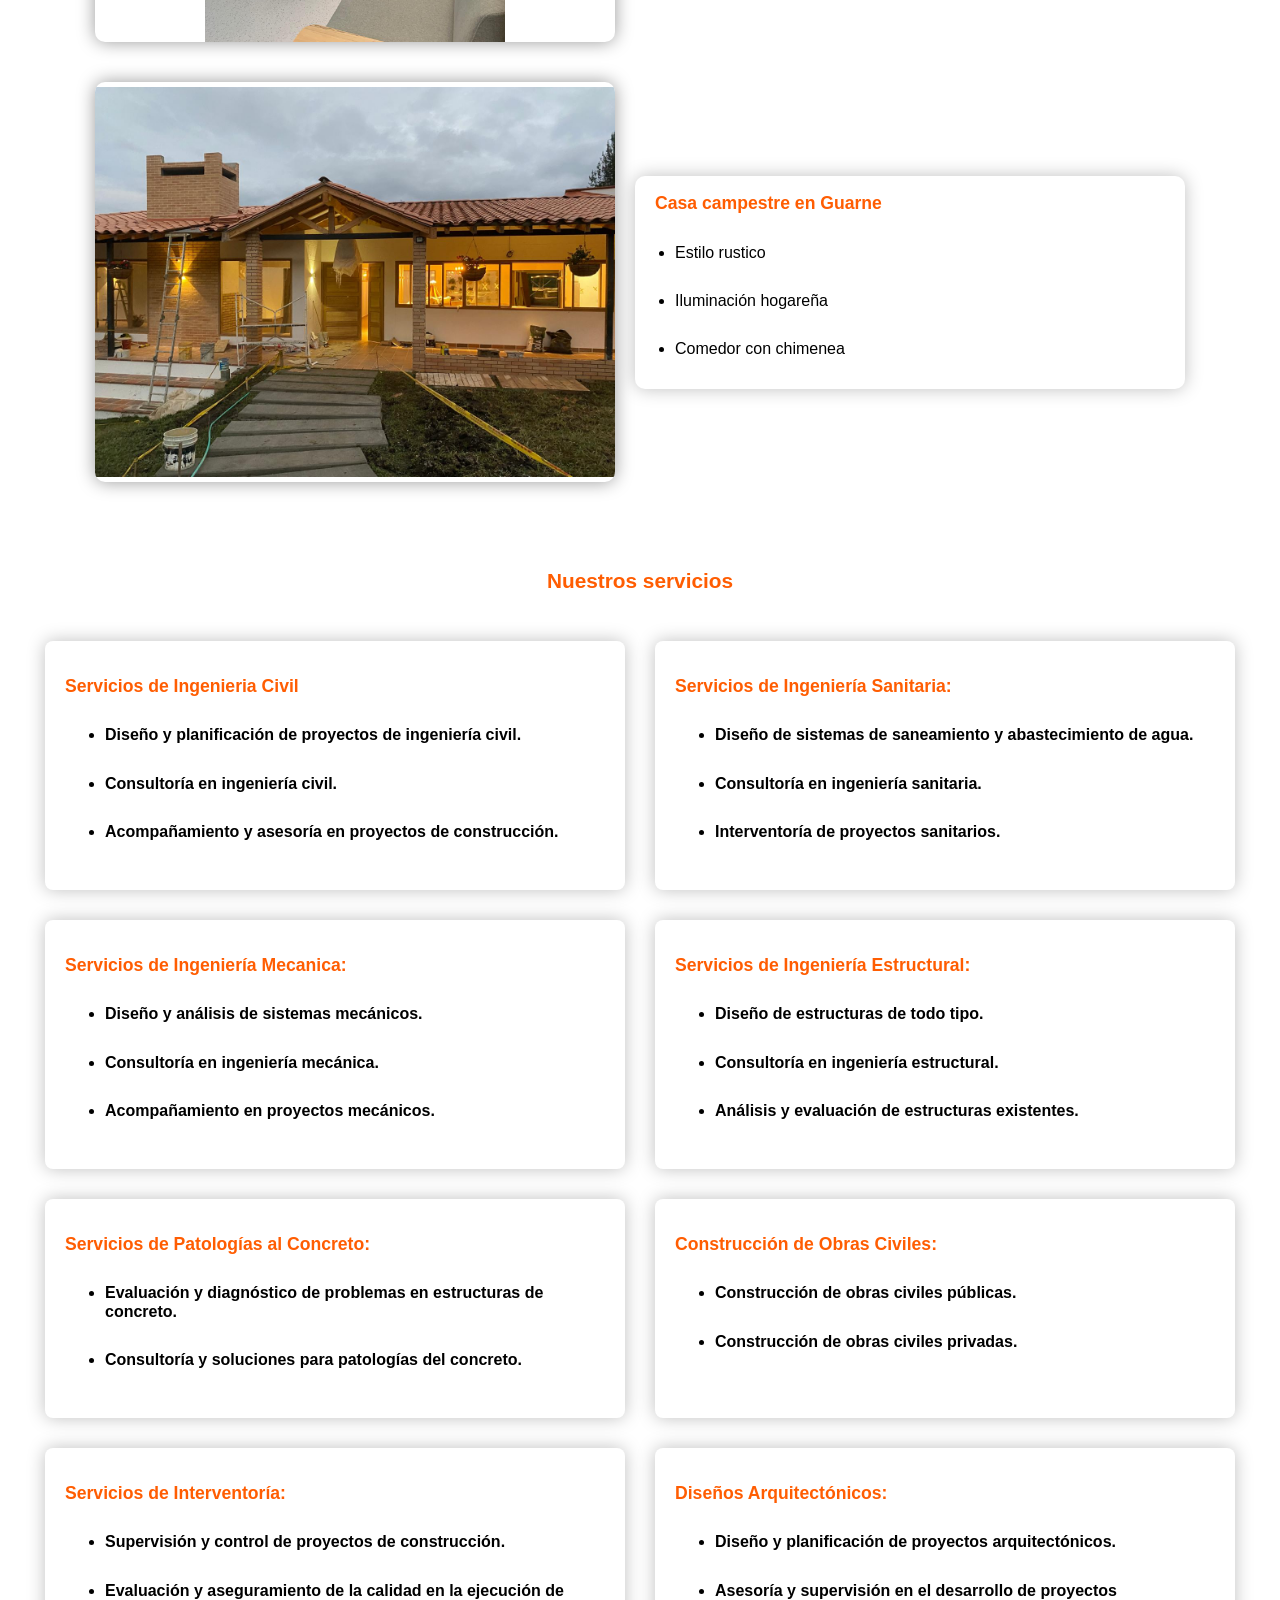
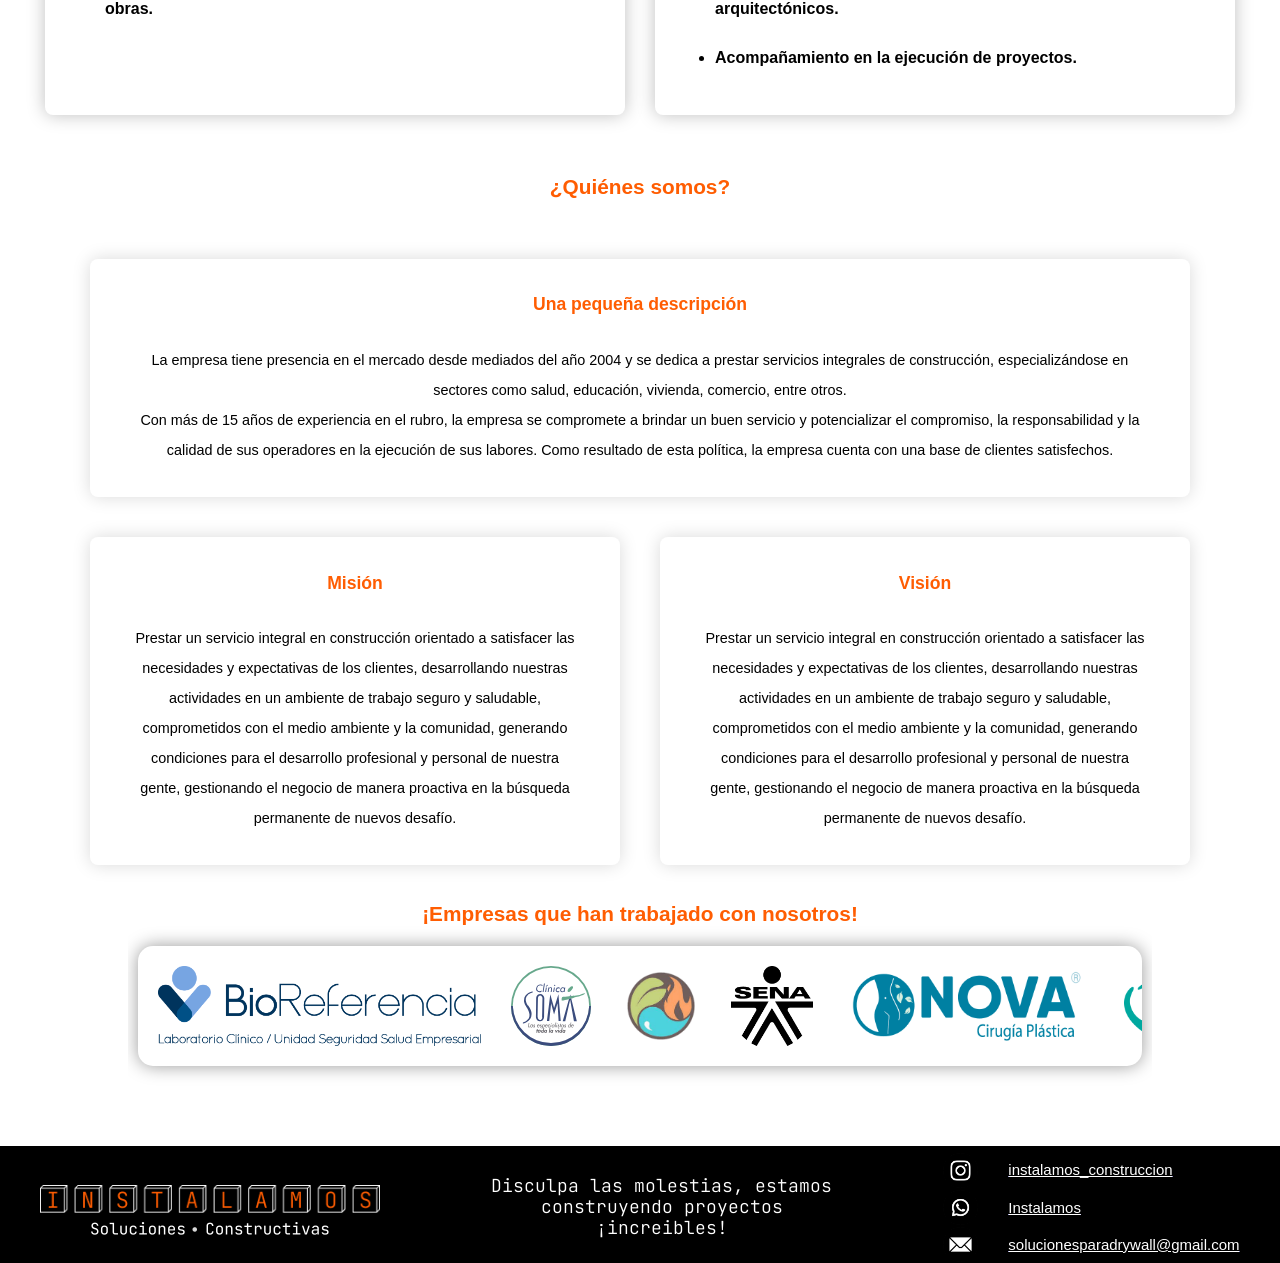
==== commit 1ea75b0b: "components" ====
--- a/index.html
+++ b/index.html
@@ -7,6 +7,7 @@
     <link rel="stylesheet" href="./instalamos.css" type="text/css">
     <link rel="stylesheet" href="./normalize.css" type="text/css">
     <link rel="preconnect" href="https://fonts.googleapis.com">
+    <link rel="icon" type="image/x-icon" href="./assets/iconPag.png" >
     <script src="https://ajax.googleapis.com/ajax/libs/jquery/3.3.1/jquery.min.js"></script>
     <link rel="preconnect" href="https://fonts.gstatic.com" crossorigin>
     <link
@@ -17,29 +18,31 @@
 </head>
 
 <body>
-    <div class="navCel" id="navCel">
-        <div class="imgNav">
-            <img src="assets/navIcon.png" onclick="openNav()">
-        </div>
-        <div class="menu">
-            <ul>
-                <li><a href="#Whoweare" onclick="openNav()">¿Quiénes somos?</a></li>
-                <li><a href="#Services" onclick="openNav()">Servicios</a></li>
-                <li><a href="#jobs" onclick="openNav()">Nuestro trabajo</a></li>
-                <li><a href="#companys" onclick="openNav()">Empresas</a></li>
-            </ul>
-            <div class="inside-linksNav">
-                <a href="mailto:solucionesparadrywall@gmail.com">
-                    <img class="icon-red" src="./assets/correo-electronico.png" alt="">
-                </a>
-                <a href="https://wa.me/573127674443">
-                    <img class="icon-red" src="./assets/whatsapp.png" alt="">
-                </a>
-                <a href="https://www.instagram.com/instalamos_construccion/">
-                    <img class="icon-red" src="./assets/instagram.png" alt="">
-                </a>
-            </div>
-            
+    <div class="divNavCel" id="divNavCel" onclick="openNav()">
+        <div class="navCel" id="navCel">
+            <div class="imgNav">
+                <img src="assets/navIcon.png" onclick="openNav()">
+            </div>
+            <div class="menu">
+                <ul>
+                    <li><a href="#Whoweare" onclick="openNav()">¿Quiénes somos?</a></li>
+                    <li><a href="#Services" onclick="openNav()">Servicios</a></li>
+                    <li><a href="#jobs" onclick="openNav()">Nuestro trabajo</a></li>
+                    <li><a href="#companys" onclick="openNav()">Empresas</a></li>
+                </ul>
+                <div class="inside-linksNav">
+                    <a href="mailto:solucionesparadrywall@gmail.com">
+                        <img class="icon-red" src="./assets/correo-electronico.png" alt="">
+                    </a>
+                    <a href="https://wa.me/573127674443">
+                        <img class="icon-red" src="./assets/whatsapp.png" alt="">
+                    </a>
+                    <a href="https://www.instagram.com/instalamos_construccion/">
+                        <img class="icon-red" src="./assets/instagram.png" alt="">
+                    </a>
+                </div>
+                
+            </div>
         </div>
     </div>
     <nav id="Navbar" class="Nav-bar">
@@ -99,6 +102,182 @@
             </div>
         </div>
     </header>
+    <section class="bussines-jobs">
+        <p id="jobs"></p>
+        <div class="title2">
+            <h2>Proyectos</h2>
+        </div>
+        <div class="boxSlider">
+            <div class="slider">
+                <div class="slide">
+                    <input type="radio" name="radio-btn1" id="radio1-1">
+                    <input type="radio" name="radio-btn1" id="radio2-1">
+                    <input type="radio" name="radio-btn1" id="radio3-1">
+                    <input type="radio" name="radio-btn1" id="radio4-1">
+                    <div class="st first-1">
+                        <img src="./assets/casaCampestre/Casa.jpeg" alt="">
+                    </div>
+                    <div class="st">
+                        <img src="./assets/casaCampestre/Jardin interior.jpeg" alt="">
+                    </div>
+                    <div class="st">
+                        <img src="./assets/casaCampestre/Piscina de agua natural.jpeg" alt="">
+                    </div>
+                    <div class="st">
+                        <img src="./assets/casaCampestre/Balcon.jpeg" alt="">
+                    </div>
+                </div>
+            </div>
+            <div class="job-description">
+                <h3>Casa Campestre Santa Helena</h3>
+                <ul>
+                    <li>Casa en estructura metálica</li>
+                    <li>Piscina natural</li>
+                    <li>4 Habitaciones</li>
+                    <li>3 baños</li>
+                    <li>Jardín central</li>
+                    <li>Deck exterior</li>
+                </ul>
+            </div>
+        </div>
+
+        <div class="boxSlider">
+            <div class="slider">
+                <div class="slide">
+                    <input type="radio" name="radio-btn2" id="radio1-2">
+                    <input type="radio" name="radio-btn2" id="radio2-2">
+                    <input type="radio" name="radio-btn2" id="radio3-2">
+                    <input type="radio" name="radio-btn2" id="radio4-2">
+                    <input type="radio" name="radio-btn2" id="radio5-2">
+                    <div class="st first-2">
+                        <img src="./assets/ipsTesoro/ipsTesoro - home.jpeg" alt="">
+                    </div>
+                    <div class="st">
+                        <img src="./assets/ipsTesoro/ipsTesoro - consultorio.jpeg" alt="">
+                    </div>
+                    <div class="st">
+                        <img src="./assets/ipsTesoro/ipsTesoro - oficina.jpeg" alt="">
+                    </div>
+                    <div class="st">
+                        <img src="./assets/ipsTesoro/ipsTesoro - recepcion.jpeg" alt="">
+                    </div>
+                    <div class="st">
+                        <img src="./assets/ipsTesoro/ipsTesoro - entrada.jpeg" alt="">
+                    </div>
+                </div>
+            </div>
+            <div class="job-description">
+                <h3>IPS del Tesoro</h3>
+                <ul>
+                    <li>Oficina</li>
+                    <li>Consultorio</li>
+                    <li>Recepción</li>
+                    <li>Estilo moderno</li>
+                </ul>
+            </div>
+        </div>
+
+        <div class="boxSlider">
+            <div class="slider">
+                <div class="slide">
+                    <input type="radio" name="radio-btn3" id="radio1-3">
+                    <input type="radio" name="radio-btn3" id="radio2-3">
+                    <input type="radio" name="radio-btn3" id="radio3-3">
+                    <input type="radio" name="radio-btn3" id="radio4-3">
+                    <input type="radio" name="radio-btn3" id="radio5-3">
+                    <div class="st first-3">
+                        <img src="./assets/casaGuarne/casaGuarne - entrada.jpeg" alt="">
+                    </div>
+                    <div class="st">
+                        <img src="./assets/casaGuarne/casaGuarne - exterior.jpeg" alt="">
+                    </div>
+                    <div class="st">
+                        <img src="./assets/casaGuarne/casaGuarne - Salon.jpeg" alt="">
+                    </div>
+                    <div class="st">
+                        <img src="./assets/casaGuarne/casaGuarne - comedor.jpeg" alt="">
+                    </div>
+                    <div class="st">
+                        <img src="./assets/casaGuarne/casaGuarne - corredor.jpeg" alt="">
+                    </div>
+                </div>
+            </div>
+            <div class="job-description">
+                <h3>Casa campestre en Guarne</h3>
+                <ul>
+                    <li>Estilo rustico</li>
+                    <li>Iluminación hogareña</li>
+                    <li>Comedor con chimenea</li>
+                </ul>
+            </div>
+        </div>
+    </section>
+    <section class="bussines-services" >
+        <div class="title" id="Services">
+            <h2>Nuestros servicios</h2>
+        </div>
+        <div class="BoxDetails2">
+            <h3>Servicios de Ingenieria Civil</h3>
+            <ul>
+                <li>Diseño y planificación de proyectos de ingeniería civil.</li>
+                <li>Consultoría en ingeniería civil.</li>
+                <li>Acompañamiento y asesoría en proyectos de construcción.</li>
+            </ul>
+        </div>
+        <div class="BoxDetails2">
+            <h3>Servicios de Ingeniería Sanitaria:</h3>
+            <ul>
+                <li>Diseño de sistemas de saneamiento y abastecimiento de agua.</li>
+                <li>Consultoría en ingeniería sanitaria.</li>
+                <li>Interventoría de proyectos sanitarios.</li>
+            </ul>
+        </div>
+        <div class="BoxDetails2">
+            <h3>Servicios de Ingeniería Mecanica:</h3>
+            <ul>
+                <li>Diseño y análisis de sistemas mecánicos.</li>
+                <li>Consultoría en ingeniería mecánica.</li>
+                <li>Acompañamiento en proyectos mecánicos.</li>
+            </ul>
+        </div>
+        <div class="BoxDetails2">
+            <h3>Servicios de Ingeniería Estructural:</h3>
+            <ul>
+                <li>Diseño de estructuras de todo tipo.</li>
+                <li>Consultoría en ingeniería estructural.</li>
+                <li>Análisis y evaluación de estructuras existentes.</li>
+            </ul>
+        </div>
+        <div class="BoxDetails2">
+            <h3>Servicios de Patologías al Concreto:</h3>
+            <ul>
+                <li>Evaluación y diagnóstico de problemas en estructuras de concreto.</li>
+                <li>Consultoría y soluciones para patologías del concreto.</li>
+            </ul>
+        </div>
+        <div class="BoxDetails2">
+            <h3>Construcción de Obras Civiles:</h3>
+            <ul>
+                <li>Construcción de obras civiles públicas.</li>
+                <li>Construcción de obras civiles privadas.</li>
+            </ul>
+        </div>
+        <div class="BoxDetails2">
+            <h3>Servicios de Interventoría:</h3>
+            <ul>
+                <li>Supervisión y control de proyectos de construcción.</li>
+                <li>Evaluación y aseguramiento de la calidad en la ejecución de obras.</li>
+            </ul>
+        </div>
+        <div class="BoxDetails2">
+            <h3>Diseños Arquitectónicos:</h3>
+            <ul>
+                <li>Diseño y planificación de proyectos arquitectónicos.</li>
+                <li>Asesoría y supervisión en el desarrollo de proyectos arquitectónicos.</li>
+                <li>Acompañamiento en la ejecución de proyectos.</li>
+            </ul>
+        </div>
+    </section>
     <div id="Whoweare" class="titleBussines">
         <h2 >¿Quiénes somos?</h2>
     </div>
@@ -134,185 +313,6 @@
                 permanente de nuevos desafío.</p>
         </div>
     </section>
-    <section class="bussines-services" >
-        <div class="title" id="Services">
-            <h2>Nuestros servicios</h2>
-        </div>
-        <div class="BoxDetails2">
-            <h3>Servicios de Ingenieria Civil</h3>
-            <ul>
-                <li>Diseño y planificación de proyectos de ingeniería civil.</li>
-                <li>Consultoría en ingeniería civil.</li>
-                <li>Acompañamiento y asesoría en proyectos de construcción.</li>
-            </ul>
-        </div>
-        <div class="BoxDetails2">
-            <h3>Servicios de Ingeniería Sanitaria:</h3>
-            <ul>
-                <li>Diseño de sistemas de saneamiento y abastecimiento de agua.</li>
-                <li>Consultoría en ingeniería sanitaria.</li>
-                <li>Interventoría de proyectos sanitarios.</li>
-            </ul>
-        </div>
-        <div class="BoxDetails2">
-            <h3>Servicios de Ingeniería Mecanica:</h3>
-            <ul>
-                <li>Diseño y análisis de sistemas mecánicos.</li>
-                <li>Consultoría en ingeniería mecánica.</li>
-                <li>Acompañamiento en proyectos mecánicos.</li>
-            </ul>
-        </div>
-        <div class="BoxDetails2">
-            <h3>Servicios de Ingeniería Estructural:</h3>
-            <ul>
-                <li>Diseño de estructuras de todo tipo.</li>
-                <li>Consultoría en ingeniería estructural.</li>
-                <li>Análisis y evaluación de estructuras existentes.</li>
-            </ul>
-        </div>
-        <div class="BoxDetails2">
-            <h3>Servicios de Patologías al Concreto:</h3>
-            <ul>
-                <li>Evaluación y diagnóstico de problemas en estructuras de concreto.</li>
-                <li>Consultoría y soluciones para patologías del concreto.</li>
-            </ul>
-        </div>
-        <div class="BoxDetails2">
-            <h3>Construcción de Obras Civiles:</h3>
-            <ul>
-                <li>Construcción de obras civiles públicas.</li>
-                <li>Construcción de obras civiles privadas.</li>
-            </ul>
-        </div>
-        <div class="BoxDetails2">
-            <h3>Servicios de Interventoría:</h3>
-            <ul>
-                <li>Supervisión y control de proyectos de construcción.</li>
-                <li>Evaluación y aseguramiento de la calidad en la ejecución de obras.</li>
-            </ul>
-        </div>
-        <div class="BoxDetails2">
-            <h3>Diseños Arquitectónicos:</h3>
-            <ul>
-                <li>Diseño y planificación de proyectos arquitectónicos.</li>
-                <li>Asesoría y supervisión en el desarrollo de proyectos arquitectónicos.</li>
-                <li>Acompañamiento en la ejecución de proyectos.</li>
-            </ul>
-        </div>
-    </section>
-    <section class="bussines-jobs">
-        <p id="jobs"></p>
-        <div class="title2">
-            <h2>Proyectos</h2>
-        </div>
-        <div class="boxSlider">
-            <div class="slider">
-                <div class="slide">
-                    <input type="radio" name="radio-btn1" id="radio1-1">
-                    <input type="radio" name="radio-btn1" id="radio2-1">
-                    <input type="radio" name="radio-btn1" id="radio3-1">
-                    <input type="radio" name="radio-btn1" id="radio4-1">
-                    <div class="st first-1">
-                        <img src="./assets/casaCampestre/Casa.jpeg" alt="">
-                    </div>
-                    <div class="st">
-                        <img src="./assets/casaCampestre/Jardin interior.jpeg" alt="">
-                    </div>
-                    <div class="st">
-                        <img src="./assets/casaCampestre/Piscina de agua natural.jpeg" alt="">
-                    </div>
-                    <div class="st">
-                        <img src="./assets/casaCampestre/Balcon.jpeg" alt="">
-                    </div>
-                </div>
-            </div>
-            <div class="job-description">
-                <h3>Casa Campestre Santa Helena</h3>
-                <ul>
-                    <li>Casa en estructura metálica</li>
-                    <li>Piscina natural</li>
-                    <li>4 Habitaciones</li>
-                    <li>3 baños</li>
-                    <li>Jardín central</li>
-                    <li>Deck exterior</li>
-                </ul>
-            </div>
-        </div>
-
-        <div class="boxSlider">
-            <div class="slider">
-                <div class="slide">
-                    <input type="radio" name="radio-btn2" id="radio1-2">
-                    <input type="radio" name="radio-btn2" id="radio2-2">
-                    <input type="radio" name="radio-btn2" id="radio3-2">
-                    <input type="radio" name="radio-btn2" id="radio4-2">
-                    <input type="radio" name="radio-btn2" id="radio5-2">
-                    <div class="st first-2">
-                        <img src="./assets/ipsTesoro/ipsTesoro - home.jpeg" alt="">
-                    </div>
-                    <div class="st">
-                        <img src="./assets/ipsTesoro/ipsTesoro - consultorio.jpeg" alt="">
-                    </div>
-                    <div class="st">
-                        <img src="./assets/ipsTesoro/ipsTesoro - oficina.jpeg" alt="">
-                    </div>
-                    <div class="st">
-                        <img src="./assets/ipsTesoro/ipsTesoro - recepcion.jpeg" alt="">
-                    </div>
-                    <div class="st">
-                        <img src="./assets/ipsTesoro/ipsTesoro - entrada.jpeg" alt="">
-                    </div>
-                </div>
-            </div>
-            <div class="job-description">
-                <h3>IPS del Tesoro</h3>
-                <ul>
-                    <li>Oficina</li>
-                    <li>Consultorio</li>
-                    <li>Recepción</li>
-                    <li>Estilo moderno</li>
-                </ul>
-            </div>
-        </div>
-
-        <div class="boxSlider">
-            <div class="slider">
-                <div class="slide">
-                    <input type="radio" name="radio-btn3" id="radio1-3">
-                    <input type="radio" name="radio-btn3" id="radio2-3">
-                    <input type="radio" name="radio-btn3" id="radio3-3">
-                    <input type="radio" name="radio-btn3" id="radio4-3">
-                    <input type="radio" name="radio-btn3" id="radio5-3">
-                    <div class="st first-3">
-                        <img src="./assets/casaGuarne/casaGuarne - entrada.jpeg" alt="">
-                    </div>
-                    <div class="st">
-                        <img src="./assets/casaGuarne/casaGuarne - exterior.jpeg" alt="">
-                    </div>
-                    <div class="st">
-                        <img src="./assets/casaGuarne/casaGuarne - Salon.jpeg" alt="">
-                    </div>
-                    <div class="st">
-                        <img src="./assets/casaGuarne/casaGuarne - comedor.jpeg" alt="">
-                    </div>
-                    <div class="st">
-                        <img src="./assets/casaGuarne/casaGuarne - corredor.jpeg" alt="">
-                    </div>
-                </div>
-            </div>
-            <div class="job-description">
-                <h3>Casa campestre en Guarne</h3>
-                <ul>
-                    <li>Estilo rustico</li>
-                    <li>Iluminación hogareña</li>
-                    <li>Comedor con chimenea</li>
-                </ul>
-            </div>
-        </div>
-        <div class="title2">
-            <h2>¡Y los que faltan por llegar!</h2>
-        </div>
-    </section>
     <section class="companys">
         <p id="companys"></p>
         <div class="title2">
--- a/instalamos.css
+++ b/instalamos.css
@@ -104,6 +104,13 @@
     border-radius: 5px;
     padding: 5px;
     box-shadow: 0px 0px 15px 2px rgba(0, 0, 0, 0.50);
+}
+.divNavCel{
+    position: fixed;
+    display: none;
+    height: 100%;
+    z-index: 300;
+    width: 100%;
 }
 .navCel{
     background-color: var(--b);
@@ -294,7 +301,6 @@
     display: flex;
     flex-direction: column;
     box-sizing: border-box;
-    margin-top: 80px;
 }
 .title2{
     text-align: center;
@@ -428,6 +434,7 @@
     display: flex;
     overflow: hidden;
     box-sizing: border-box;
+    
     animation: scroll2 60s linear infinite;
     -webkit-animation: scroll2 60s linear infinite;
     width: calc(200px * 22);
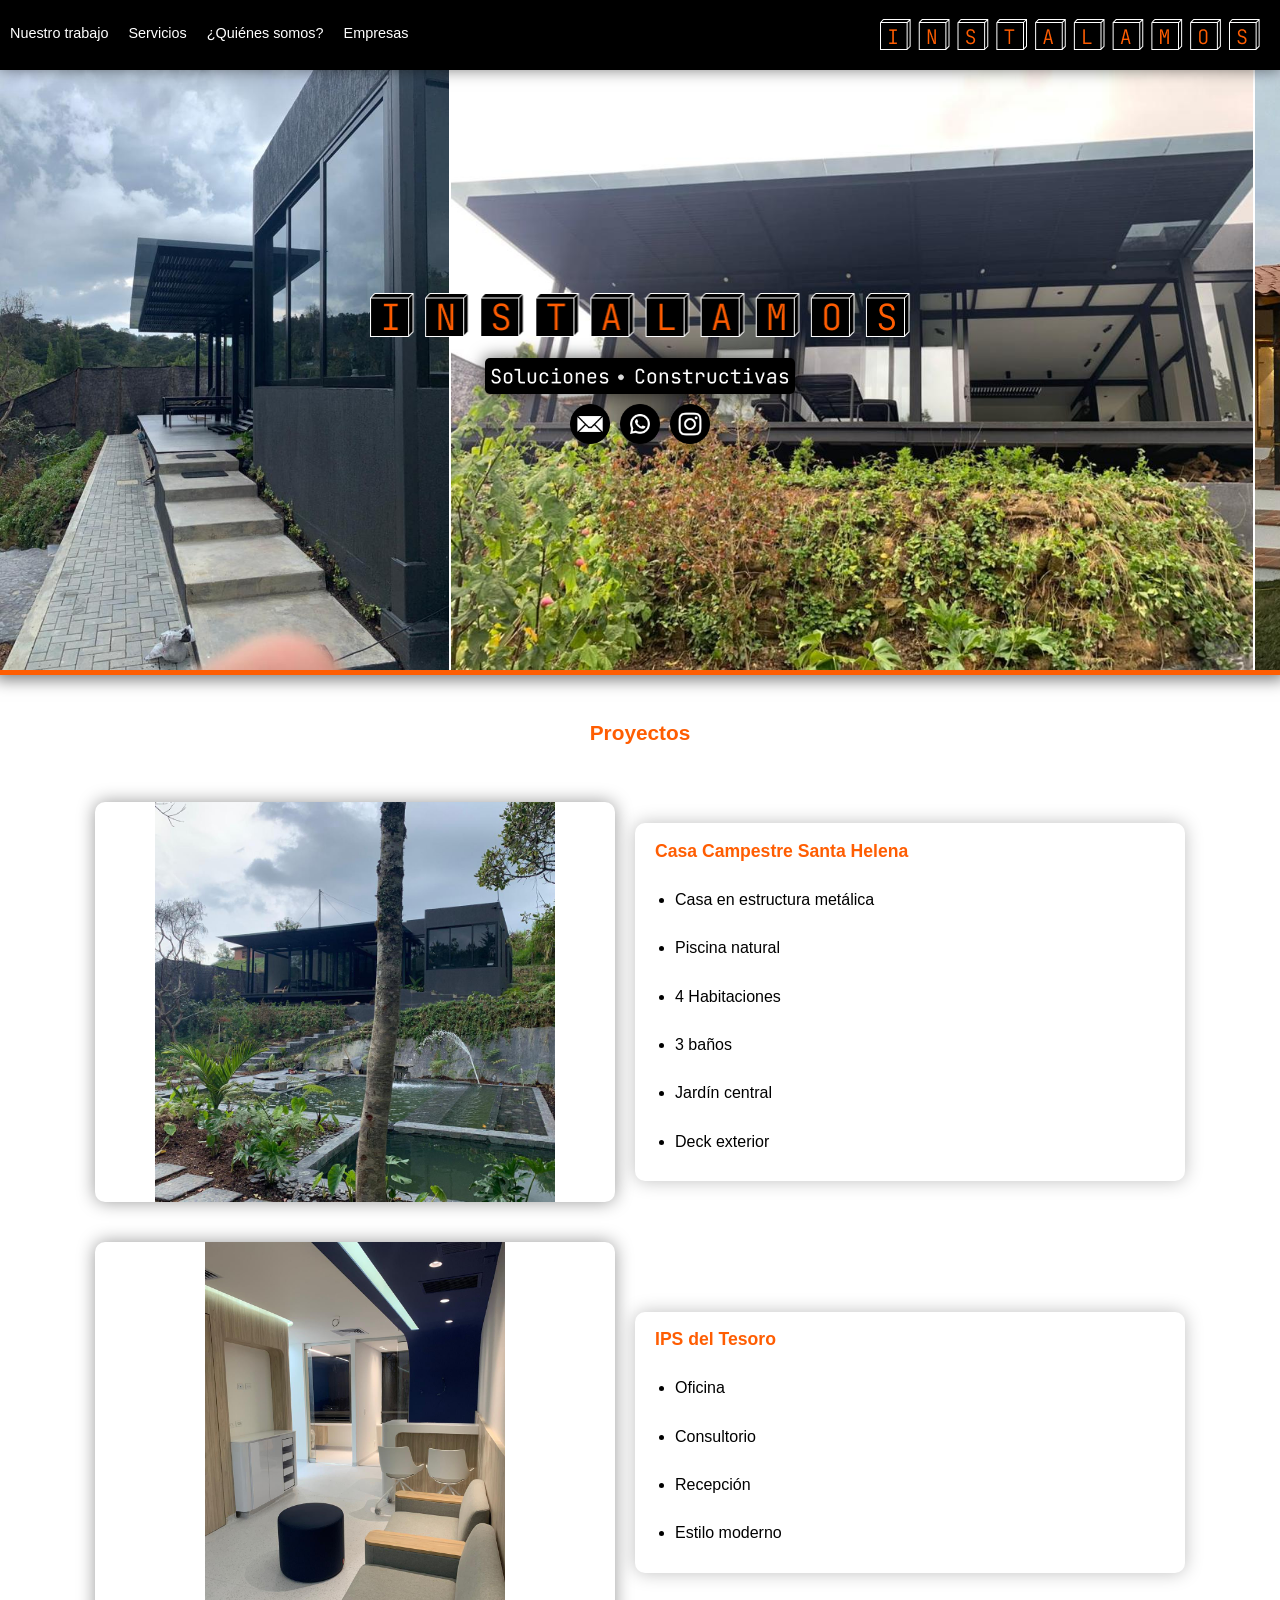
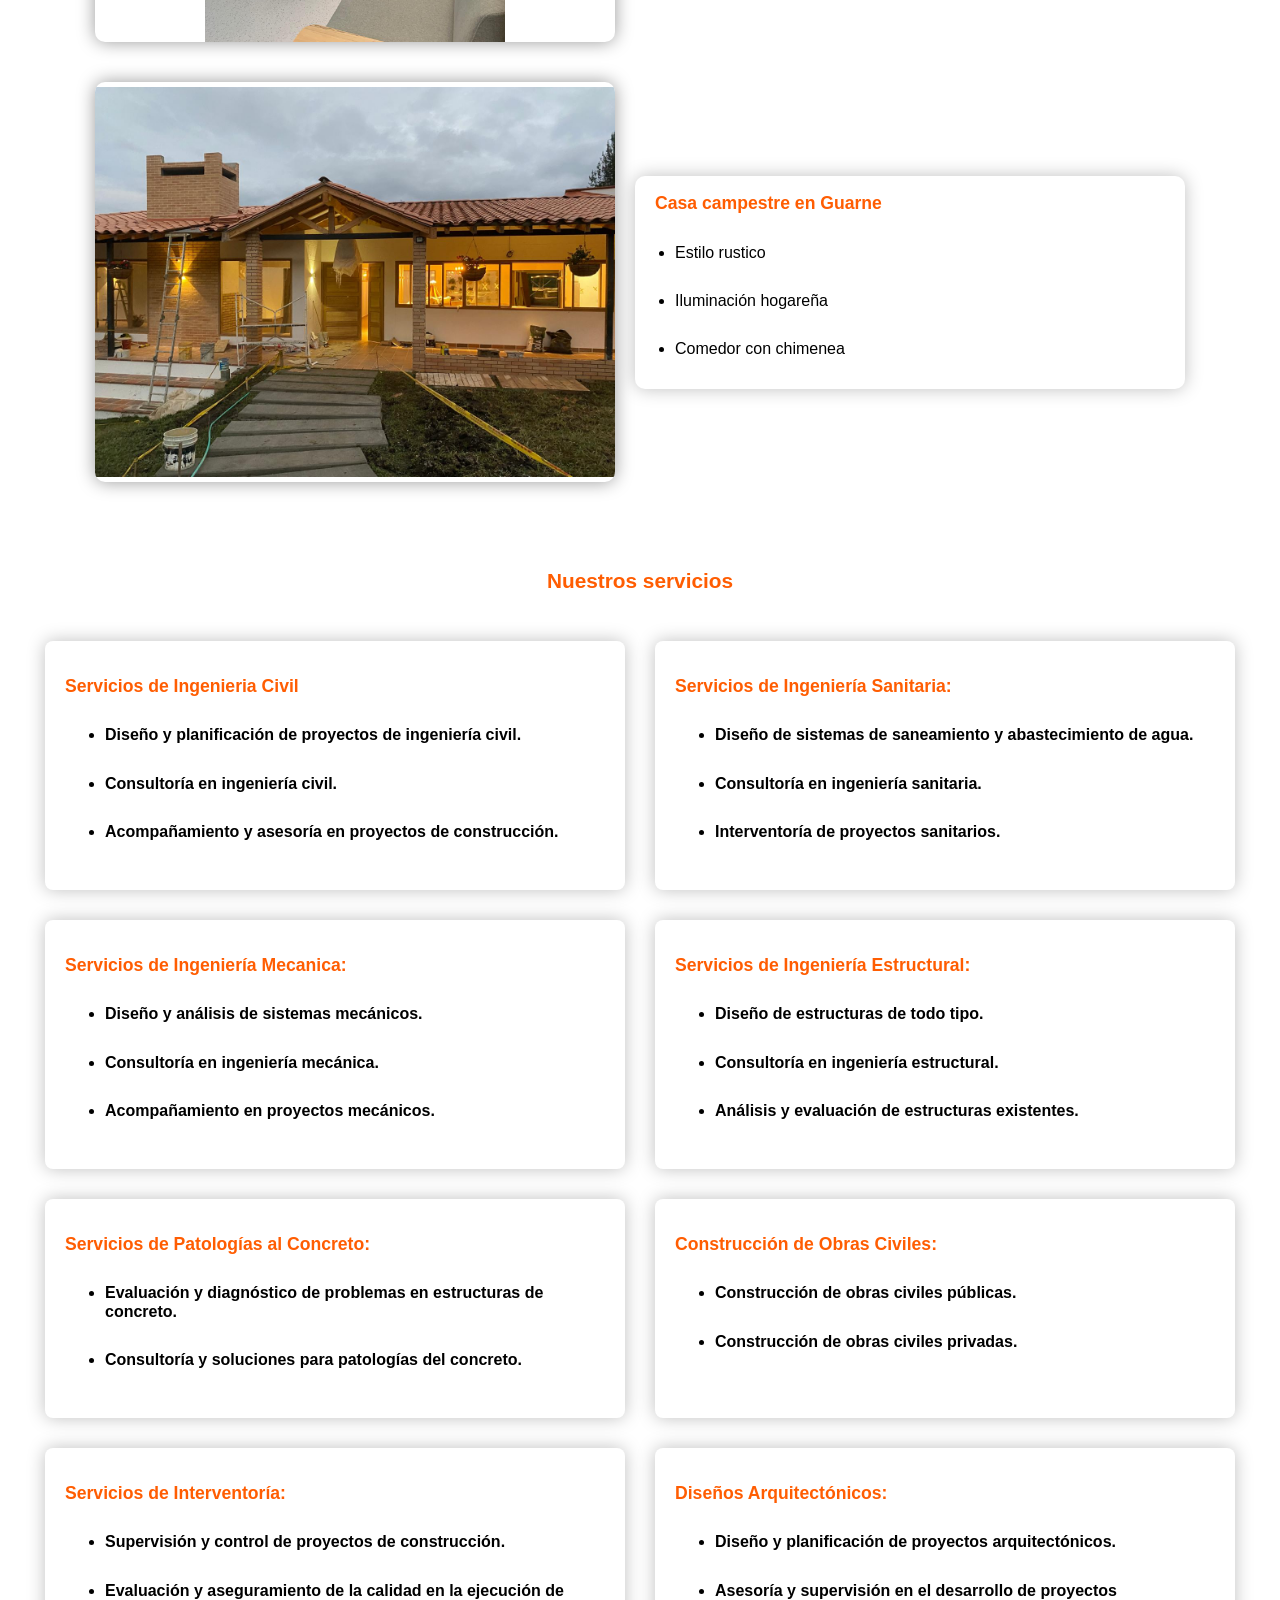
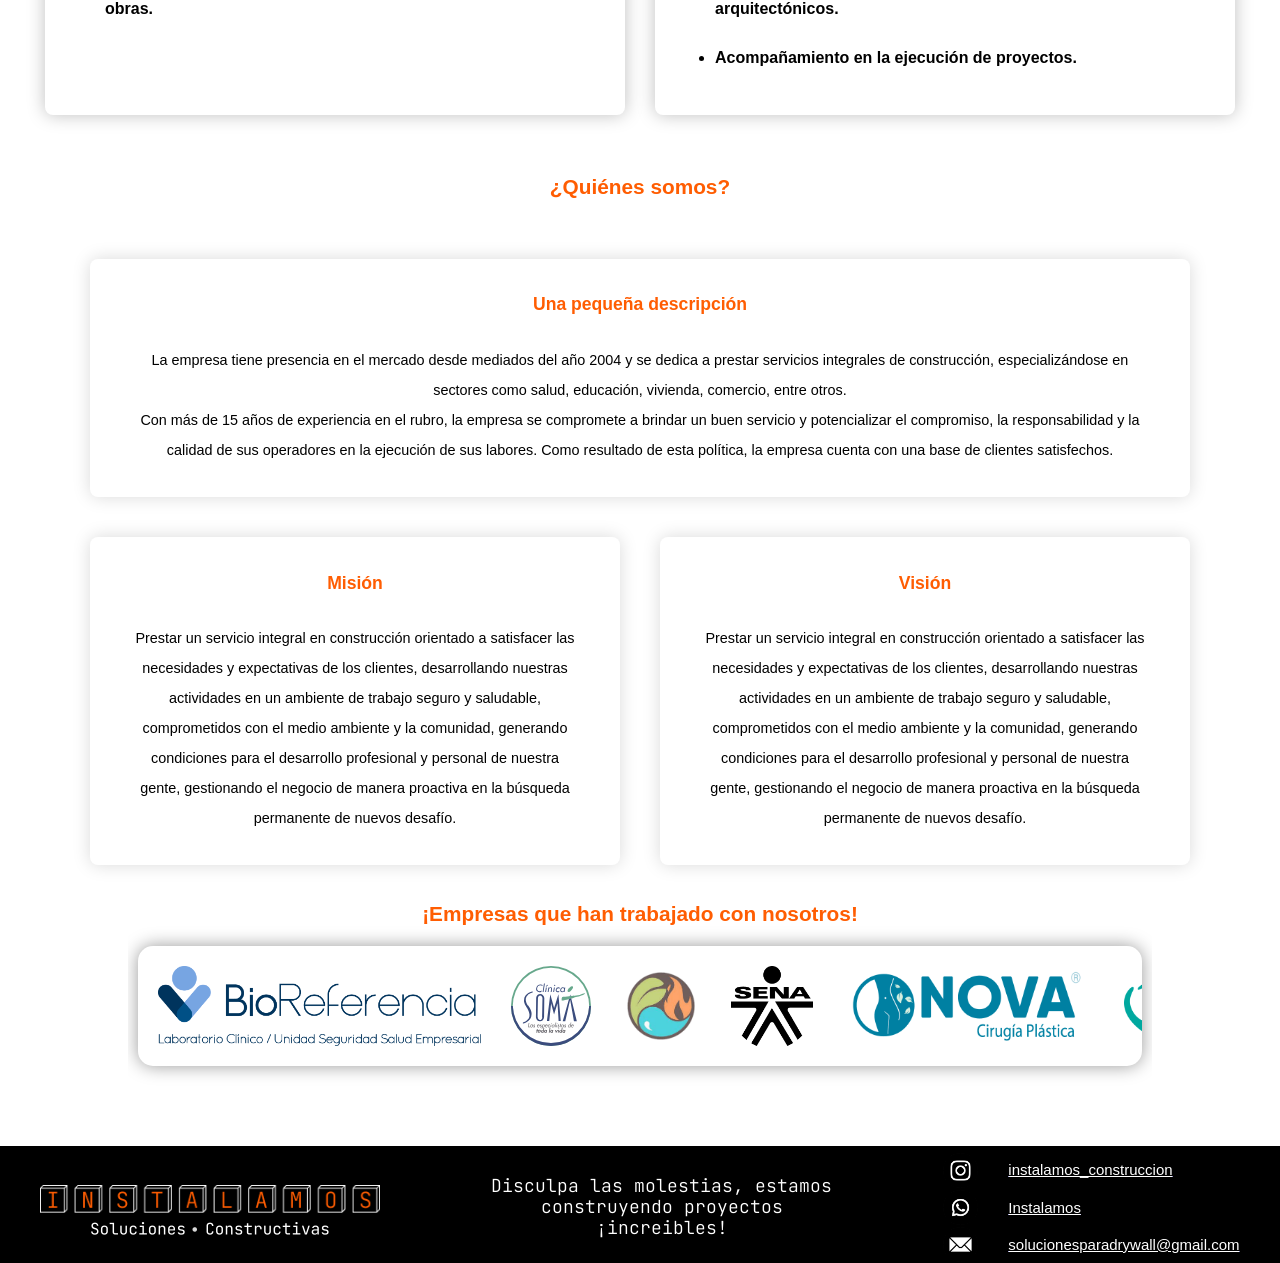
==== commit 42221dda: "fix navbar" ====
--- a/index.html
+++ b/index.html
@@ -25,9 +25,9 @@
             </div>
             <div class="menu">
                 <ul>
+                    <li><a href="#jobs" onclick="openNav()">Nuestro trabajo</a></li>
+                    <li><a href="#Services" onclick="openNav()">Servicios</a></li>
                     <li><a href="#Whoweare" onclick="openNav()">¿Quiénes somos?</a></li>
-                    <li><a href="#Services" onclick="openNav()">Servicios</a></li>
-                    <li><a href="#jobs" onclick="openNav()">Nuestro trabajo</a></li>
                     <li><a href="#companys" onclick="openNav()">Empresas</a></li>
                 </ul>
                 <div class="inside-linksNav">
@@ -48,9 +48,9 @@
     <nav id="Navbar" class="Nav-bar">
         <div class="first-mid">
             <ul class="Nav-bar-first-mid">
+                <li><a href="#jobs">Nuestro trabajo</a></li>
+                <li><a href="#Services">Servicios</a></li>
                 <li><a href="#Whoweare">¿Quiénes somos?</a></li>
-                <li><a href="#Services">Servicios</a></li>
-                <li><a href="#jobs">Nuestro trabajo</a></li>
                 <li><a href="#companys">Empresas</a></li>
             </ul>
         </div>
